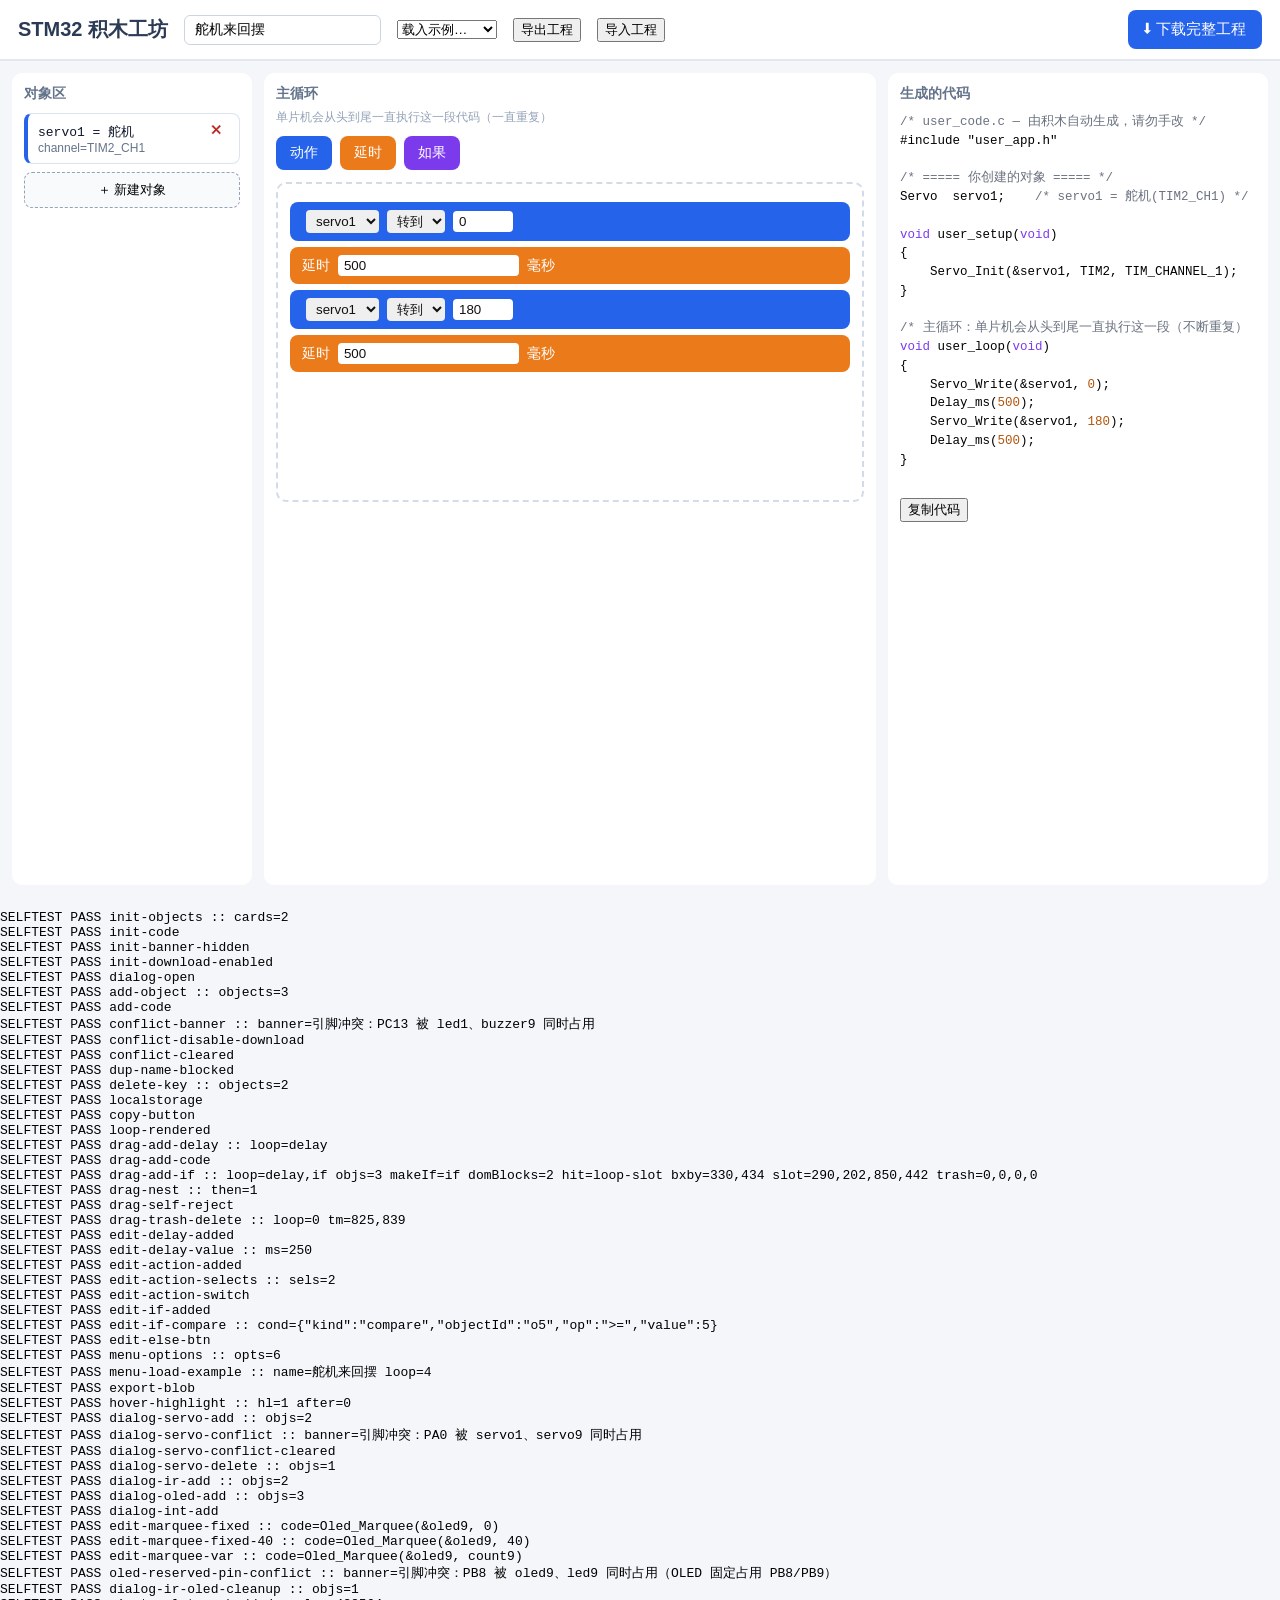
==== web/_selftest.html @ bcf25689 "feat: 跑马灯生成代码加尾注释（/* 跑马灯：显示进度 count1 */，固定数值自适应） Co-Authored-By: Claude Fable 5.0 (1M context) <nore" ====
<!DOCTYPE html>
<html lang="zh-CN">
<head>
<meta charset="utf-8">
<title>STM32 积木工坊 - UI 自检</title>
<link rel="stylesheet" href="css/style.css">
</head>
<body>
<header>
  <h1>STM32 积木工坊</h1>
  <input id="project-name" type="text" value="我的工程" title="工程名（下载的文件夹名）">
  <select id="example-select"><option value="">载入示例…</option></select>
  <button id="btn-export">导出工程</button>
  <button id="btn-import">导入工程</button>
  <input id="import-file" type="file" accept=".json" class="hidden">
  <div id="error-banner" class="hidden"></div>
  <span id="bridge-status" class="hidden"></span>
  <button id="btn-build" class="hidden" disabled title="调用本机 CubeCLT 编译当前积木程序">🔨 编译</button>
  <button id="btn-flash" class="hidden" disabled title="编译并烧录到板子（需要插好 ST-Link）">⚡ 编译并烧录</button>
  <button id="btn-download" disabled>⬇ 下载完整工程</button>
</header>
<main>
  <section id="panel-objects">
    <h2>对象区</h2>
    <div id="object-list"></div>
    <button id="btn-add-object">＋ 新建对象</button>
  </section>
  <section id="panel-canvas">
    <h2>主循环</h2>
    <p id="loop-hint">单片机会从头到尾一直执行这一段代码（一直重复）</p>
    <div id="palette">
      <div class="pal-block pal-action" data-palette="action">动作</div>
      <div class="pal-block pal-delay"  data-palette="delay">延时</div>
      <div class="pal-block pal-if"     data-palette="if">如果</div>
    </div>
    <div id="canvas">
      <div id="loop-slot" data-drop-list="loop"></div>
      <div id="trash" class="hidden">🗑</div>
    </div>
  </section>
  <section id="panel-code">
    <h2>生成的代码</h2>
    <pre id="code-view"></pre>
    <button id="btn-copy">复制代码</button>
  </section>
</main>

<dialog id="object-dialog">
  <form method="dialog">
    <h3 id="dlg-title">新建对象</h3>
    <label>名字 <input id="dlg-name" type="text"></label>
    <div id="dlg-types"></div>
    <div id="dlg-params"></div>
    <p id="dlg-hint" class="hidden"></p>
    <menu><button value="cancel">取消</button><button id="dlg-ok" value="ok">确定</button></menu>
  </form>
</dialog>

<dialog id="log-dialog">
  <h3 id="log-title">编译中…</h3>
  <pre id="log-view"></pre>
  <menu><button id="log-close" type="button">关闭</button></menu>
</dialog>

<script src="vendor/jszip.min.js"></script>
<script src="js/catalog.js"></script>
<script src="js/model.js"></script>
<script src="js/validate.js"></script>
<script src="js/codegen.js"></script>
<script src="js/examples.js"></script>
<script src="js/packer.js"></script>
<script src="js/template-data.js"></script>
<script src="js/render.js"></script>
<script src="js/dragdrop.js"></script>
<script src="js/objects.js"></script>
<script src="js/app.js"></script>
<script>
/* UI 自检：模拟用户操作序列，结果以 SELFTEST 行输出到 #selftest-results。
   用 Edge/Chrome 无头跑：msedge --headless=new --dump-dom --virtual-time-budget=8000 web/_selftest.html */
window.confirm = function () { return true; };   /* 删除确认自动“确定” */
window.alert = function (msg) { (window._alerts = window._alerts || []).push(msg); };
window._errors = [];
window.onerror = function (msg, src, line, col) {
  window._errors.push(msg + " @" + (src || "").split("/").pop() + ":" + line + ":" + col);
  return false;
};
window.addEventListener("DOMContentLoaded", function () {
  setTimeout(function () {
    var out = [];
    function rec(name, ok, extra) {
      out.push("SELFTEST " + (ok ? "PASS" : "FAIL") + " " + name + (extra !== undefined ? " :: " + extra : ""));
    }
    try {
      var project = window.App.getProject();
      // 1) 初始渲染（blink 示例：key1/led1 两张卡 + 代码含 Key_IsPressed）
      rec("init-objects", document.querySelectorAll("#object-list .obj-card").length === 2,
          "cards=" + document.querySelectorAll("#object-list .obj-card").length);
      rec("init-code", document.getElementById("code-view").textContent.indexOf("Key_IsPressed") >= 0);
      rec("init-banner-hidden", document.getElementById("error-banner").classList.contains("hidden"));
      rec("init-download-enabled", document.getElementById("btn-download").disabled === false);

      // 2) 新建对象：蜂鸣器 buzzer9
      document.getElementById("btn-add-object").click();
      var dlg = document.getElementById("object-dialog");
      rec("dialog-open", dlg.open === true);
      var typeBtns = document.querySelectorAll("#dlg-types button");
      var buzBtn = Array.prototype.filter.call(typeBtns, function (b) { return b.textContent === "蜂鸣器"; })[0];
      buzBtn.click();
      document.getElementById("dlg-name").value = "buzzer9";
      document.getElementById("dlg-ok").click();
      rec("add-object", project.objects.length === 3 && document.querySelectorAll("#object-list .obj-card").length === 3,
          "objects=" + project.objects.length);
      rec("add-code", document.getElementById("code-view").textContent.indexOf("Buzzer buzzer9") >= 0);

      // 3) 引脚冲突：编辑 buzzer9 引脚为 PC13（与 led1 冲突）
      document.querySelectorAll("#object-list .obj-card")[2].click();
      document.querySelector('#dlg-params select[data-param="pin"]').value = "PC13";
      document.getElementById("dlg-ok").click();
      rec("conflict-banner", !document.getElementById("error-banner").classList.contains("hidden"),
          "banner=" + document.getElementById("error-banner").textContent);
      rec("conflict-disable-download", document.getElementById("btn-download").disabled === true);

      // 恢复引脚 → 横幅消失
      document.querySelectorAll("#object-list .obj-card")[2].click();
      document.querySelector('#dlg-params select[data-param="pin"]').value = "PB1";
      document.getElementById("dlg-ok").click();
      rec("conflict-cleared", document.getElementById("error-banner").classList.contains("hidden")
          && document.getElementById("btn-download").disabled === false);

      // 4) 重名拦截：新建 led 重名 led1 → 应被 hint 拦下且对象数不变
      document.getElementById("btn-add-object").click();
      var ledBtn = Array.prototype.filter.call(document.querySelectorAll("#dlg-types button"),
          function (b) { return b.textContent === "LED"; })[0];
      ledBtn.click();
      document.getElementById("dlg-name").value = "led1";
      document.getElementById("dlg-ok").click();
      rec("dup-name-blocked", project.objects.length === 3 && document.getElementById("object-dialog").open === true);
      document.querySelector("#object-dialog button[value='cancel']").click();

      // 5) 删除 key1（confirm 已自动 true）；blink 的 if 引用 key1 应被连带清理
      document.querySelectorAll("#object-list .obj-card")[0].querySelector(".obj-del").click();
      rec("delete-key", project.objects.length === 2
          && document.getElementById("code-view").textContent.indexOf("Key_IsPressed") < 0,
          "objects=" + project.objects.length);

      // 6) localStorage 自动保存
      var saved = localStorage.getItem("stm32-blocks:project");
      rec("localstorage", !!saved && saved.indexOf("buzzer9") >= 0);

      // 7) 代码面板复制按钮存在且菜单渲染（静态检查）
      rec("copy-button", !!document.getElementById("btn-copy"));
      rec("loop-rendered", document.getElementById("loop-slot").children.length >= 0);

      // 8) 拖拽内核（合成指针事件：palette→画布 / 嵌套 / 自嵌套拒绝 / 垃圾桶删除）
      function pex(type, tgt, ex, ey) {
        tgt.dispatchEvent(new PointerEvent(type, {
          bubbles: true, cancelable: true, clientX: ex, clientY: ey, pointerId: 1, isPrimary: true
        }));
      }
      function mid(elm) { var r = elm.getBoundingClientRect(); return [r.left + r.width / 2, r.top + r.height / 2]; }
      function cdrag(src, tx, ty, via) {
        var sr = src.getBoundingClientRect();
        pex("pointerdown", src, sr.left + 6, sr.top + 6);
        (via || []).forEach(function (pt) {
          var hit = document.elementFromPoint(pt[0], pt[1]);
          pex("pointermove", hit || document.body, pt[0], pt[1]);
        });
        var drop = document.elementFromPoint(tx, ty);
        pex("pointerup", drop || document.body, tx, ty);
      }

      var slot = document.getElementById("loop-slot");
      var m = mid(slot);
      var delayPal = document.querySelector('[data-palette="delay"]');
      cdrag(delayPal, m[0], m[1], [[m[0] - 30, m[1] - 30], [m[0], m[1]]]);
      rec("drag-add-delay", project.loop.length === 1 && project.loop[0].kind === "delay",
          "loop=" + project.loop.map(function (n) { return n.kind; }).join(","));
      rec("drag-add-code", document.getElementById("code-view").textContent.indexOf("Delay_ms(100)") >= 0);

      // "如果"积木需要按键/整数对象才能生成；前面测试删掉了 key1，这里补一个按键对象
      Model.addObject(project, "key", { pin: "PA2", pull: "up" });
      window.App.refresh();

      var ifPal = document.querySelector('[data-palette="if"]');
      var srect = slot.getBoundingClientRect();
      var bx = srect.left + 40, by = srect.bottom - 8;
      cdrag(ifPal, bx, by, [[bx, by - 50], [bx, by]]);
      /* 手动复现渲染路径取真实异常（file:// 下 onerror 拿不到细节） */
      try {
        var probeIf = window.App.makePaletteNode("if", project);
        project.loop.push(probeIf);
        window.App.refresh();
        project.loop.pop();
        window.App.refresh();
      } catch (e) {
        out.push("SELFTEST RENDERERR " + e.message
          + " || probeIf=" + JSON.stringify(probeIf)
          + " || objs=" + JSON.stringify(project.objects.map(function (o) { return o.id + ":" + o.type + ":" + o.name; }))
          + " || stack=" + (e.stack || "").split("\n").slice(0, 3).join(" | "));
      }
      var dbgMake = window.App.makePaletteNode("if", project);
      var hitEl = document.elementFromPoint(bx, by);
      var tRect = document.getElementById("trash").getBoundingClientRect();
      rec("drag-add-if", project.loop.length === 2 && project.loop[1].kind === "if",
          "loop=" + project.loop.map(function (n) { return n.kind; }).join(",")
          + " objs=" + project.objects.length
          + " makeIf=" + (dbgMake ? dbgMake.kind : "null")
          + " domBlocks=" + document.querySelectorAll("#loop-slot .blk").length
          + " hit=" + (hitEl ? (hitEl.id || hitEl.className || hitEl.tagName) : "null")
          + " bxby=" + Math.round(bx) + "," + Math.round(by)
          + " slot=" + Math.round(srect.left) + "," + Math.round(srect.top) + "," + Math.round(srect.right) + "," + Math.round(srect.bottom)
          + " trash=" + Math.round(tRect.left) + "," + Math.round(tRect.top) + "," + Math.round(tRect.right) + "," + Math.round(tRect.bottom));

      var delayEl = document.querySelector('[data-node-id="' + project.loop[0].__uid + '"]');
      var body = document.querySelector("#loop-slot .blk-if .if-body");
      var bm = mid(body);
      var dm = mid(delayEl);
      cdrag(delayEl, bm[0], bm[1], [[dm[0], dm[1]], [bm[0], bm[1]]]);
      rec("drag-nest", project.loop.length === 1 && project.loop[0].kind === "if" && project.loop[0].then.length === 1,
          "then=" + (project.loop[0].then || []).length);

      var ifEl = document.querySelector('[data-node-id="' + project.loop[0].__uid + '"]');
      var im = mid(ifEl);
      cdrag(ifEl, bm[0], bm[1], [[im[0], im[1]], [bm[0], bm[1]]]);
      rec("drag-self-reject", project.loop.length === 1 && project.loop[0].then.length === 1);

      var trash = document.getElementById("trash");
      ifEl = document.querySelector('[data-node-id="' + project.loop[0].__uid + '"]');   // 重渲染后需重新查询
      im = mid(ifEl);
      pex("pointerdown", ifEl, im[0] - 3, im[1] - 3);
      pex("pointermove", document.body, im[0], im[1]);        // 让垃圾桶显示出来
      var tm = mid(trash);                                      // 此时 rect 有效
      var hitT = document.elementFromPoint(tm[0], tm[1]);
      pex("pointermove", hitT || document.body, tm[0], tm[1]);  // 移到垃圾桶上 → overTrash
      pex("pointerup", hitT || document.body, tm[0], tm[1]);
      rec("drag-trash-delete", project.loop.length === 0, "loop=" + project.loop.length
          + " tm=" + Math.round(tm[0]) + "," + Math.round(tm[1]));

      // 9) 积木内就地编辑（下拉/数字框）
      Model.addObject(project, "int", { init: 0 });          // count1
      window.App.refresh();
      var slotR = document.getElementById("loop-slot").getBoundingClientRect();
      var px = slotR.left + 60;
      cdrag(delayPal, px, slotR.top + 30, [[px - 20, slotR.top + 10], [px, slotR.top + 30]]);
      rec("edit-delay-added", project.loop.length === 1 && project.loop[0].kind === "delay");
      var delayNum = document.querySelector("#loop-slot .blk-delay input");
      delayNum.value = "250";
      delayNum.dispatchEvent(new Event("input", { bubbles: true }));
      rec("edit-delay-value", project.loop[0].ms === 250
          && document.getElementById("code-view").textContent.indexOf("Delay_ms(250)") >= 0,
          "ms=" + project.loop[0].ms);

      // 动作块：拖入 + 切换对象下拉
      var actPal = document.querySelector('[data-palette="action"]');
      var srA = document.getElementById("loop-slot").getBoundingClientRect();
      cdrag(actPal, px, srA.bottom - 10, [[px, srA.bottom - 40], [px, srA.bottom - 10]]);
      rec("edit-action-added", project.loop.length === 2 && project.loop[1].kind === "action");
      var actSels = document.querySelectorAll("#loop-slot .blk-action select");
      rec("edit-action-selects", actSels.length === 2, "sels=" + actSels.length);
      var buzObj = project.objects.filter(function (o) { return o.type === "buzzer"; })[0];
      actSels[0].value = buzObj.id;
      actSels[0].dispatchEvent(new Event("change", { bubbles: true }));
      rec("edit-action-switch", document.getElementById("code-view").textContent.indexOf("Buzzer_") >= 0);

      // 如果块：条件切到整数比较 + 数值框
      var srB = document.getElementById("loop-slot").getBoundingClientRect();
      cdrag(ifPal, px, srB.bottom - 10, [[px, srB.bottom - 40], [px, srB.bottom - 10]]);
      rec("edit-if-added", project.loop.length === 3 && project.loop[2].kind === "if");
      var intObj = project.objects.filter(function (o) { return o.type === "int"; })[0];
      var condSel = document.querySelector("#loop-slot .blk-if select");
      condSel.value = intObj.id;
      condSel.dispatchEvent(new Event("change", { bubbles: true }));
      var condNum = document.querySelector('#loop-slot .blk-if input[type="number"]');
      condNum.value = "5";
      condNum.dispatchEvent(new Event("input", { bubbles: true }));
      rec("edit-if-compare", project.loop[2].cond.kind === "compare" && project.loop[2].cond.value === 5
          && document.getElementById("code-view").textContent.indexOf("if (count1 >= 5)") >= 0,
          "cond=" + JSON.stringify(project.loop[2].cond));

      // ＋否则 按钮
      var addElseBtn = document.querySelector("#loop-slot .add-else-btn");
      addElseBtn.click();
      rec("edit-else-btn", !!document.querySelector("#loop-slot .if-else-head"));

      // 10) 示例菜单 / 导出 / 悬停联动
      rec("menu-options", document.querySelectorAll("#example-select option").length === 6,
          "opts=" + document.querySelectorAll("#example-select option").length);
      var exSel = document.getElementById("example-select");
      exSel.value = "sweep";
      exSel.dispatchEvent(new Event("change", { bubbles: true }));
      project = window.App.getProject();   // 载入示例后 app 内部换了工程对象，重新获取
      rec("menu-load-example", project.projectName === "舵机来回摆" && project.loop.length === 4,
          "name=" + project.projectName + " loop=" + project.loop.length);
      var capURL = null;
      var origCOU = URL.createObjectURL;
      URL.createObjectURL = function (b) { capURL = b; return "blob:test"; };
      document.getElementById("btn-export").click();
      URL.createObjectURL = origCOU;
      rec("export-blob", !!capURL);
      var blk0 = document.querySelector("#loop-slot .blk");
      blk0.dispatchEvent(new MouseEvent("mouseenter"));
      var hlCount = document.querySelectorAll("#code-view .code-hl").length;
      blk0.dispatchEvent(new MouseEvent("mouseleave"));
      var hlAfter = document.querySelectorAll("#code-view .code-hl").length;
      rec("hover-highlight", hlCount > 0 && hlAfter === 0, "hl=" + hlCount + " after=" + hlAfter);

      // 10.6) 舵机对话框创建（覆盖 5 种类型的最后一种）+ 跨类型引脚冲突（两个舵机同占 PA0）
      var beforeCnt = project.objects.length;
      document.getElementById("btn-add-object").click();
      var srvBtn = Array.prototype.filter.call(document.querySelectorAll("#dlg-types button"),
          function (b) { return b.textContent === "舵机"; })[0];
      srvBtn.click();
      document.getElementById("dlg-name").value = "servo9";
      document.querySelector('#dlg-params select[data-param="channel"]').value = "TIM1_CH1";
      document.getElementById("dlg-ok").click();
      rec("dialog-servo-add", project.objects.length === beforeCnt + 1
          && document.getElementById("code-view").textContent.indexOf("Servo_Init(&servo9") >= 0,
          "objs=" + project.objects.length);
      document.querySelectorAll("#object-list .obj-card")[project.objects.length - 1].click();
      document.querySelector('#dlg-params select[data-param="channel"]').value = "TIM2_CH1";  // 与 servo1 同占 PA0
      document.getElementById("dlg-ok").click();
      rec("dialog-servo-conflict", !document.getElementById("error-banner").classList.contains("hidden")
          && document.getElementById("btn-download").disabled === true,
          "banner=" + document.getElementById("error-banner").textContent);
      document.querySelectorAll("#object-list .obj-card")[project.objects.length - 1].click();
      document.querySelector('#dlg-params select[data-param="channel"]').value = "TIM1_CH1";
      document.getElementById("dlg-ok").click();
      rec("dialog-servo-conflict-cleared", document.getElementById("error-banner").classList.contains("hidden")
          && document.getElementById("btn-download").disabled === false);
      document.querySelectorAll("#object-list .obj-card")[project.objects.length - 1].querySelector(".obj-del").click();
      rec("dialog-servo-delete", project.objects.length === beforeCnt, "objs=" + project.objects.length);

      // 10.7) 红外 + OLED 对话框创建；OLED 固定占用 PB8/PB9 的冲突拦截
      var beforeCnt2 = project.objects.length;
      document.getElementById("btn-add-object").click();
      var irBtn = Array.prototype.filter.call(document.querySelectorAll("#dlg-types button"),
          function (b) { return b.textContent === "红外传感器"; })[0];
      irBtn.click();
      document.getElementById("dlg-name").value = "ir9";
      document.querySelector('#dlg-params select[data-param="pin"]').value = "PA2";
      document.getElementById("dlg-ok").click();
      rec("dialog-ir-add", project.objects.length === beforeCnt2 + 1
          && document.getElementById("code-view").textContent.indexOf("Ir_Init(&ir9") >= 0,
          "objs=" + project.objects.length);
      document.getElementById("btn-add-object").click();
      var oledBtn = Array.prototype.filter.call(document.querySelectorAll("#dlg-types button"),
          function (b) { return b.textContent === "OLED屏"; })[0];
      oledBtn.click();
      document.getElementById("dlg-name").value = "oled9";
      document.getElementById("dlg-ok").click();
      rec("dialog-oled-add", document.getElementById("code-view").textContent.indexOf("Oled_Init(&oled9") >= 0,
          "objs=" + project.objects.length);

      // 跑马灯进度：整数对象 + 拖动作块切到「跑马灯」，验证 固定数值/变量 两种模式
      document.getElementById("btn-add-object").click();
      var intBtn2 = Array.prototype.filter.call(document.querySelectorAll("#dlg-types button"),
          function (b) { return b.textContent === "整数"; })[0];
      intBtn2.click();
      document.getElementById("dlg-name").value = "count9";
      document.getElementById("dlg-ok").click();
      rec("dialog-int-add", document.querySelectorAll("#object-list .obj-card").length === project.objects.length
          && project.objects.filter(function (o) { return o.name === "count9"; }).length === 1);
      var actPal2 = document.querySelector('[data-palette="action"]');
      var srQ = document.getElementById("loop-slot").getBoundingClientRect();
      var qx = srQ.left + 60;
      cdrag(actPal2, qx, srQ.bottom - 10, [[qx, srQ.bottom - 40], [qx, srQ.bottom - 10]]);
      var oledObj9 = project.objects.filter(function (o) { return o.name === "oled9"; })[0];
      var selsA = document.querySelectorAll("#loop-slot > .blk:last-child select");
      selsA[0].value = oledObj9.id;
      selsA[0].dispatchEvent(new Event("change", { bubbles: true }));
      selsA = document.querySelectorAll("#loop-slot > .blk:last-child select");
      selsA[1].value = "marquee";
      selsA[1].dispatchEvent(new Event("change", { bubbles: true }));
      var marqueeInput = document.querySelector("#loop-slot > .blk:last-child input[type='number']");
      rec("edit-marquee-fixed", !!marqueeInput
          && document.getElementById("code-view").textContent.indexOf("Oled_Marquee(&oled9, 0)") >= 0,
          "code=" + (document.getElementById("code-view").textContent.match(/Oled_Marquee[^;]*/) || [""])[0]);
      marqueeInput.value = "40";
      marqueeInput.dispatchEvent(new Event("input", { bubbles: true }));
      rec("edit-marquee-fixed-40", document.getElementById("code-view").textContent.indexOf("Oled_Marquee(&oled9, 40)") >= 0,
          "code=" + (document.getElementById("code-view").textContent.match(/Oled_Marquee[^;]*/) || [""])[0]);
      var modeSel = document.querySelectorAll("#loop-slot > .blk:last-child select")[2];
      modeSel.value = project.objects.filter(function (o) { return o.name === "count9"; })[0].id;
      modeSel.dispatchEvent(new Event("change", { bubbles: true }));
      rec("edit-marquee-var", document.querySelector("#loop-slot > .blk:last-child input[type='number']") === null
          && document.getElementById("code-view").textContent.indexOf("Oled_Marquee(&oled9, count9)") >= 0
          && document.getElementById("code-view").textContent.indexOf("跑马灯：显示进度 count9") >= 0,
          "code=" + (document.getElementById("code-view").textContent.match(/Oled_Marquee[^;]*/) || [""])[0]);

      document.getElementById("btn-add-object").click();
      var ledBtn2 = Array.prototype.filter.call(document.querySelectorAll("#dlg-types button"),
          function (b) { return b.textContent === "LED"; })[0];
      ledBtn2.click();
      document.getElementById("dlg-name").value = "led9";
      document.querySelector('#dlg-params select[data-param="pin"]').value = "PB8";
      document.getElementById("dlg-ok").click();
      rec("oled-reserved-pin-conflict", !document.getElementById("error-banner").classList.contains("hidden")
          && document.getElementById("error-banner").textContent.indexOf("PB8") >= 0,
          "banner=" + document.getElementById("error-banner").textContent);
      document.querySelectorAll("#object-list .obj-card")[project.objects.length - 1].querySelector(".obj-del").click();
      document.querySelectorAll("#object-list .obj-card")[project.objects.length - 1].querySelector(".obj-del").click();
      document.querySelectorAll("#object-list .obj-card")[project.objects.length - 1].querySelector(".obj-del").click();
      document.querySelectorAll("#object-list .obj-card")[project.objects.length - 1].querySelector(".obj-del").click();
      rec("dialog-ir-oled-cleanup", project.objects.length === beforeCnt2, "objs=" + project.objects.length);
    } catch (err) {
      out.push("SELFTEST FAIL exception :: " + (err && err.message));
    }
    if (window._errors.length > 0) {
      out.push("SELFTEST PAGEERR " + window._errors.join(" | "));
    }
    var pre = document.createElement("pre");
    pre.id = "selftest-results";
    pre.textContent = out.join("\n");
    document.body.appendChild(pre);

    // 11) 打包端到端（异步）：点下载 → 截获 Blob → 校验 zip 内容
    (async function () {
      var lines = [];
      function rec2(name, ok, extra) {
        lines.push("SELFTEST " + (ok ? "PASS" : "FAIL") + " " + name + (extra !== undefined ? " :: " + extra : ""));
      }
      try {
        rec2("zip-template-embedded", !!window.TEMPLATE_ZIP,
            window.TEMPLATE_ZIP ? "len=" + window.TEMPLATE_ZIP.length : "missing");
        var capBlob = null;
        var orig = URL.createObjectURL;
        URL.createObjectURL = function (b) { capBlob = b; return "blob:test"; };
        try {
          document.getElementById("btn-download").click();
          for (var i = 0; i < 100 && !capBlob; i++) {
            await new Promise(function (r) { setTimeout(r, 30); });
          }
        } finally {
          URL.createObjectURL = orig;
        }
        rec2("zip-download-blob", !!capBlob, capBlob ? capBlob.size + " bytes" : "null");
        if (capBlob) {
          var zip = await JSZip.loadAsync(await capBlob.arrayBuffer());
          var p = window.App.getProject();
          var root = (p.projectName || "我的工程") + "/";
          var names = Object.keys(zip.files);
          rec2("zip-root-renamed", names.indexOf(root + "Core/Src/user_code.c") >= 0, "root=" + root);
          rec2("zip-has-build-scripts",
              names.indexOf(root + "build.bat") >= 0 && names.indexOf(root + "flash.bat") >= 0
              && names.indexOf(root + ".vscode/tasks.json") >= 0,
              "n=" + names.filter(function (n) { return n.indexOf(root) === 0; }).length);
          var uc = await zip.file(root + "Core/Src/user_code.c").async("string");
          rec2("zip-usercode-matches", uc === Codegen.generate(p));
        }
      } catch (e) {
        rec2("zip-exception", false, e.message);
      }
      pre.textContent += "\n" + lines.join("\n");
    })();

    // 12) 本地编译服务在线时才跑：点「编译」→ 等结果（file:// 离线模式静默跳过，不加行）
    (async function () {
      var lines = [];
      var info = null;
      for (var i = 0; i < 40 && !info; i++) {
        info = window.App.getBridge();
        if (!info) { await new Promise(function (r) { setTimeout(r, 50); }); }
      }
      if (!info) { return; }
      lines.push("SELFTEST PASS bridge-connected :: gcc=" + (info.gcc || "?"));
      document.getElementById("btn-build").click();
      var title = document.getElementById("log-title");
      for (var j = 0; j < 600 && title.textContent.indexOf("✅") < 0 && title.textContent.indexOf("❌") < 0; j++) {
        await new Promise(function (r) { setTimeout(r, 100); });
      }
      var ok = title.textContent.indexOf("✅") >= 0;
      lines.push("SELFTEST " + (ok ? "PASS" : "FAIL") + " bridge-compile-click :: " + title.textContent
        + " :: " + document.getElementById("log-view").textContent.slice(0, 80).replace(/\n/g, " "));
      pre.textContent += "\n" + lines.join("\n");
    })();
  }, 200);
});
</script>
</body>
</html>
---- web/css/style.css ----
* { box-sizing: border-box; }
body { margin: 0; font-family: "Microsoft YaHei", "PingFang SC", sans-serif; background: #f4f6fa; }
header { display: flex; align-items: center; gap: 16px; padding: 10px 18px; background: #fff; border-bottom: 2px solid #e3e8f0; }
header h1 { font-size: 20px; margin: 0; color: #2b3a55; }
#project-name { font-size: 14px; padding: 6px 10px; border: 1px solid #cbd5e1; border-radius: 6px; }
#error-banner { flex: 1; color: #b42318; background: #fef3f2; border: 1px solid #fda29b; border-radius: 6px; padding: 6px 10px; font-size: 13px; }
.hidden { display: none !important; }
#btn-download { margin-left: auto; background: #2563eb; color: #fff; border: 0; border-radius: 8px; padding: 10px 16px; font-size: 15px; cursor: pointer; }
#btn-download:disabled { background: #9db4d8; cursor: not-allowed; }

main { display: grid; grid-template-columns: 240px 1fr 380px; gap: 12px; padding: 12px; height: calc(100vh - 64px); }
section { background: #fff; border-radius: 10px; padding: 12px; overflow: auto; }
section h2 { font-size: 14px; color: #64748b; margin: 0 0 10px; }
#loop-hint { font-size: 12px; color: #94a3b8; margin: -4px 0 10px; }

#object-list .obj-card { border: 1px solid #dbe3ef; border-left: 4px solid #2563eb; border-radius: 8px; padding: 8px 10px; margin-bottom: 8px; cursor: pointer; }
#object-list .obj-card code { color: #0f172a; font-size: 13px; }
#object-list .obj-card .obj-del { float: right; color: #b42318; cursor: pointer; border: 0; background: none; }
#btn-add-object { width: 100%; padding: 8px; border: 1px dashed #94a3b8; border-radius: 8px; background: #f8fafc; cursor: pointer; }

#palette { display: flex; gap: 8px; margin-bottom: 12px; }
.pal-block { padding: 8px 14px; border-radius: 8px; color: #fff; cursor: grab; user-select: none; font-size: 14px; }
.pal-action { background: #2563eb; } .pal-delay { background: #ea7a1a; } .pal-if { background: #7c3aed; }

#canvas { position: relative; min-height: 320px; border: 2px dashed #d3dbe8; border-radius: 10px; padding: 12px; }
#trash { position: fixed; right: 420px; bottom: 30px; font-size: 34px; background: #fee4e2; border: 2px dashed #f97066; border-radius: 12px; padding: 10px 16px; }

#panel-code pre { margin: 0 0 10px; font-size: 12.5px; line-height: 1.5; overflow: auto; }
.tok-kw { color: #7c3aed; } .tok-comment { color: #6b7280; } .tok-num { color: #b45309; } .tok-str { color: #15803d; }

dialog { border: 0; border-radius: 12px; padding: 18px; min-width: 340px; }
#dlg-types { display: flex; gap: 6px; flex-wrap: wrap; margin: 10px 0; }
#dlg-types button { padding: 6px 10px; border: 1px solid #cbd5e1; border-radius: 8px; background: #fff; cursor: pointer; }
#dlg-types button.sel { background: #2563eb; color: #fff; border-color: #2563eb; }
#dlg-params label { display: block; margin: 8px 0; }
#dlg-params select, #dlg-params input { width: 100%; padding: 5px; }
#dlg-hint { color: #b42318; }

/* T7 拖拽 */
#loop-slot { min-height: 240px; }   /* 空画布时也要有落点区域（高度 0 会接不住拖拽） */
.blk { border-radius: 8px; padding: 8px 12px; margin: 6px 0; color: #fff; font-size: 14px; }
.blk-action { background: #2563eb; }
.blk-delay { background: #ea7a1a; }
.blk-if { background: #7c3aed; padding-bottom: 6px; }
.blk select, .blk input { margin: 0 4px; color: #111; border-radius: 4px; border: 0; padding: 3px 6px; }
.if-head, .if-else-head { font-weight: bold; }
/* 包裹式（C 形）：紫色主体是外壳，子积木缩进排在左侧"壁"内，右侧开放 */
.if-body {
  background: rgba(255,255,255,0.08);
  border-left: 8px solid rgba(255,255,255,0.40);
  border-radius: 10px 0 0 10px;
  margin: 6px 0 6px 6px;
  padding: 6px 0 6px 10px;
  min-height: 34px;
}
.if-body:empty { background: rgba(255,255,255,0.14); border-left-style: dashed; }
.drag-ghost { border-radius: 8px; padding: 8px 12px; color: #fff; background: #2563eb; box-shadow: 0 6px 16px rgba(0,0,0,.25); }
.drag-ghost.pal-delay { background: #ea7a1a; }
.drag-ghost.pal-if { background: #7c3aed; }
.drop-hint { outline: 3px solid #22c55e; outline-offset: 2px; }
.dragging-src { opacity: 0.4; }
.trash-hot { transform: scale(1.15); background: #fecaca !important; }

/* T8 就地编辑 */
.add-else-btn { display: block; margin: 4px 0 2px; background: rgba(255,255,255,0.25); color: #fff; border: 1px dashed rgba(255,255,255,0.6); border-radius: 6px; padding: 2px 8px; cursor: pointer; font-size: 12px; }
.cond-edit select, .cond-edit input { margin: 0 3px; }
.toast { position: fixed; left: 50%; top: 70px; transform: translateX(-50%); background: #1e293b; color: #fff; padding: 8px 16px; border-radius: 8px; font-size: 14px; z-index: 99999; box-shadow: 0 6px 16px rgba(0,0,0,.25); }

/* T9 代码行/悬停联动 */
.code-line { white-space: pre; }
.code-line.code-hl { background: #fef3c7; }

/* 本地编译服务（网页直连本机工具链） */
#bridge-status { font-size: 12px; color: #15803d; background: #f0fdf4; border: 1px solid #86efac; border-radius: 999px; padding: 4px 10px; white-space: nowrap; }
#btn-build, #btn-flash { border: 0; border-radius: 8px; padding: 10px 14px; font-size: 14px; cursor: pointer; white-space: nowrap; }
#btn-build { background: #0d9488; color: #fff; }
#btn-flash { background: #ea7a1a; color: #fff; }
#btn-build:disabled, #btn-flash:disabled { background: #cbd5e1; cursor: not-allowed; }
#log-dialog { min-width: 560px; max-width: 82vw; }
#log-view { background: #0f172a; color: #e2e8f0; padding: 10px 12px; border-radius: 8px; max-height: 55vh; min-width: 520px; overflow: auto; font-size: 12px; line-height: 1.5; white-space: pre-wrap; word-break: break-all; }
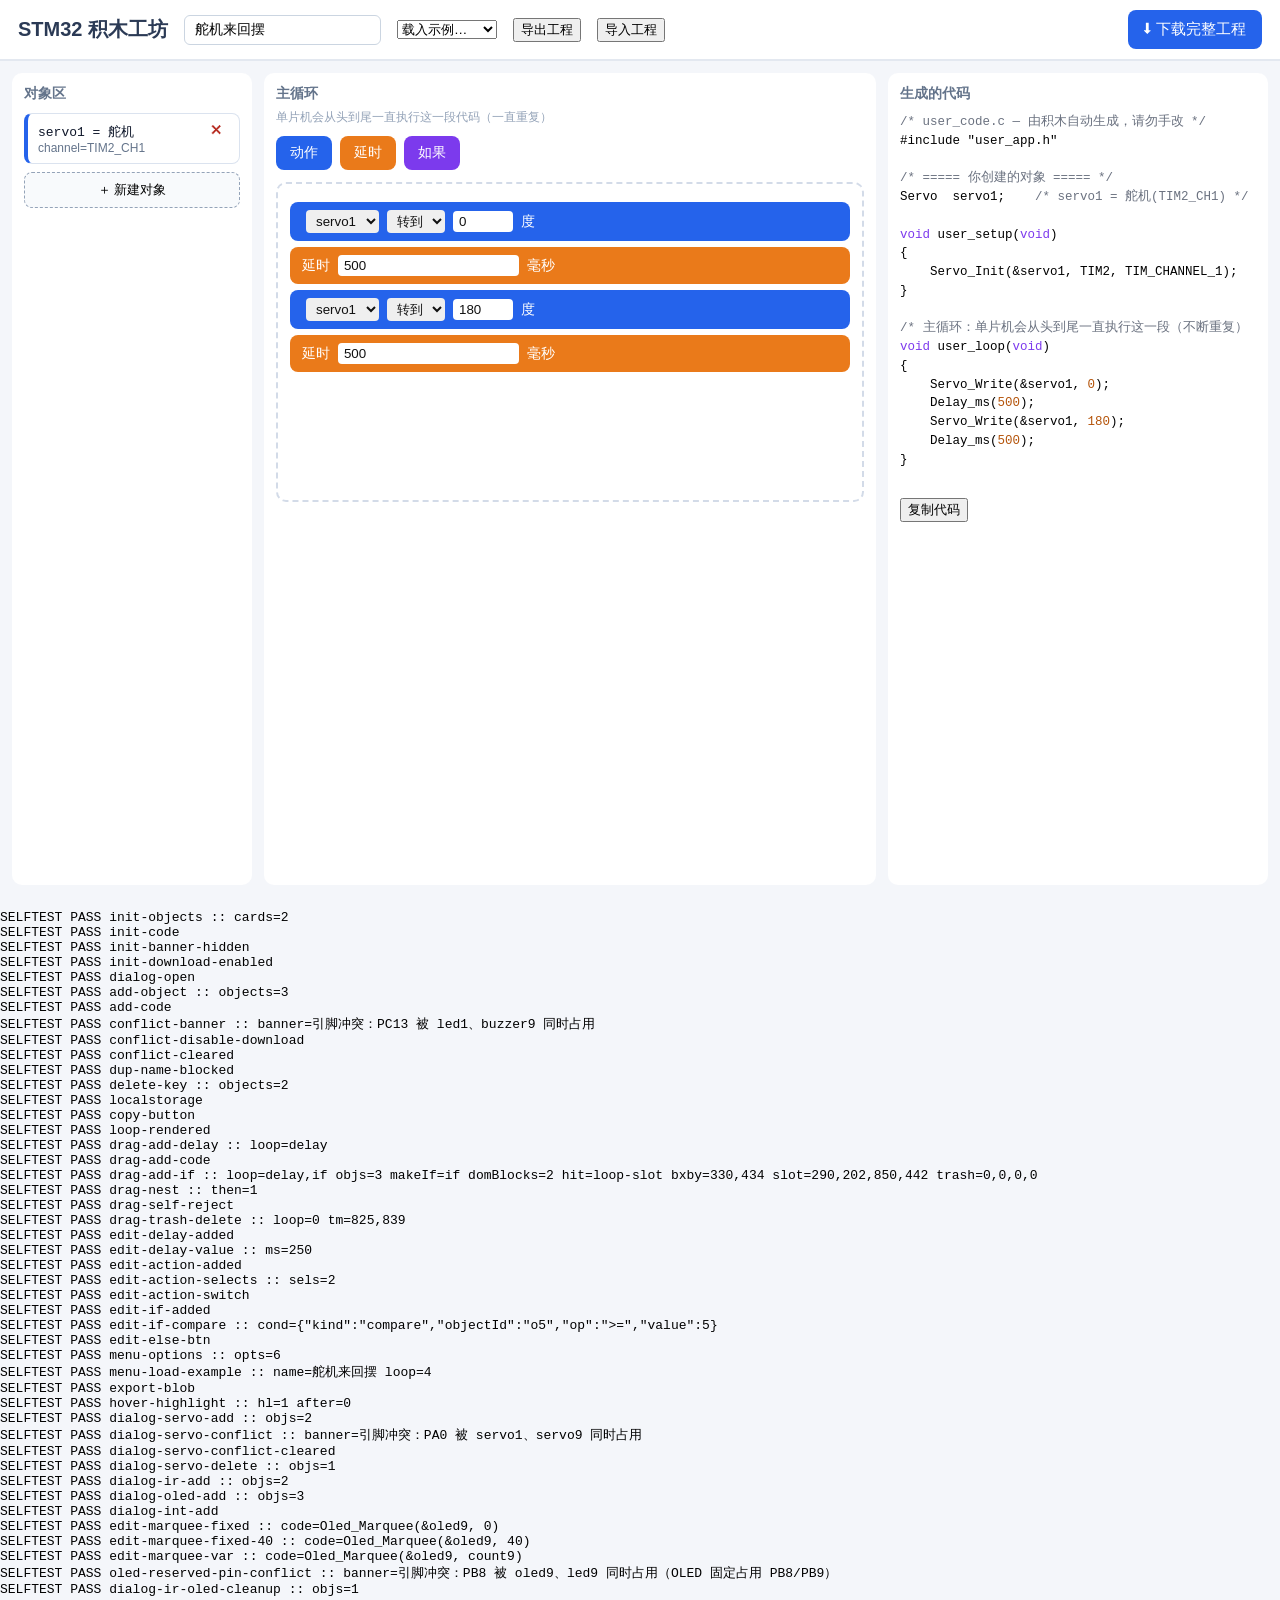
==== commit f30a517a: "feat: 积木块内显示参数标签（跑马灯→「显示进度」，舵机→「度」），块面读作完整句子 Co-Authored-By: Claude Fable 5.0 (1M context) <noreply@" ====
--- a/web/_selftest.html
+++ b/web/_selftest.html
@@ -373,6 +373,7 @@
       selsA[1].dispatchEvent(new Event("change", { bubbles: true }));
       var marqueeInput = document.querySelector("#loop-slot > .blk:last-child input[type='number']");
       rec("edit-marquee-fixed", !!marqueeInput
+          && document.querySelector("#loop-slot > .blk:last-child").textContent.indexOf("显示进度") >= 0
           && document.getElementById("code-view").textContent.indexOf("Oled_Marquee(&oled9, 0)") >= 0,
           "code=" + (document.getElementById("code-view").textContent.match(/Oled_Marquee[^;]*/) || [""])[0]);
       marqueeInput.value = "40";
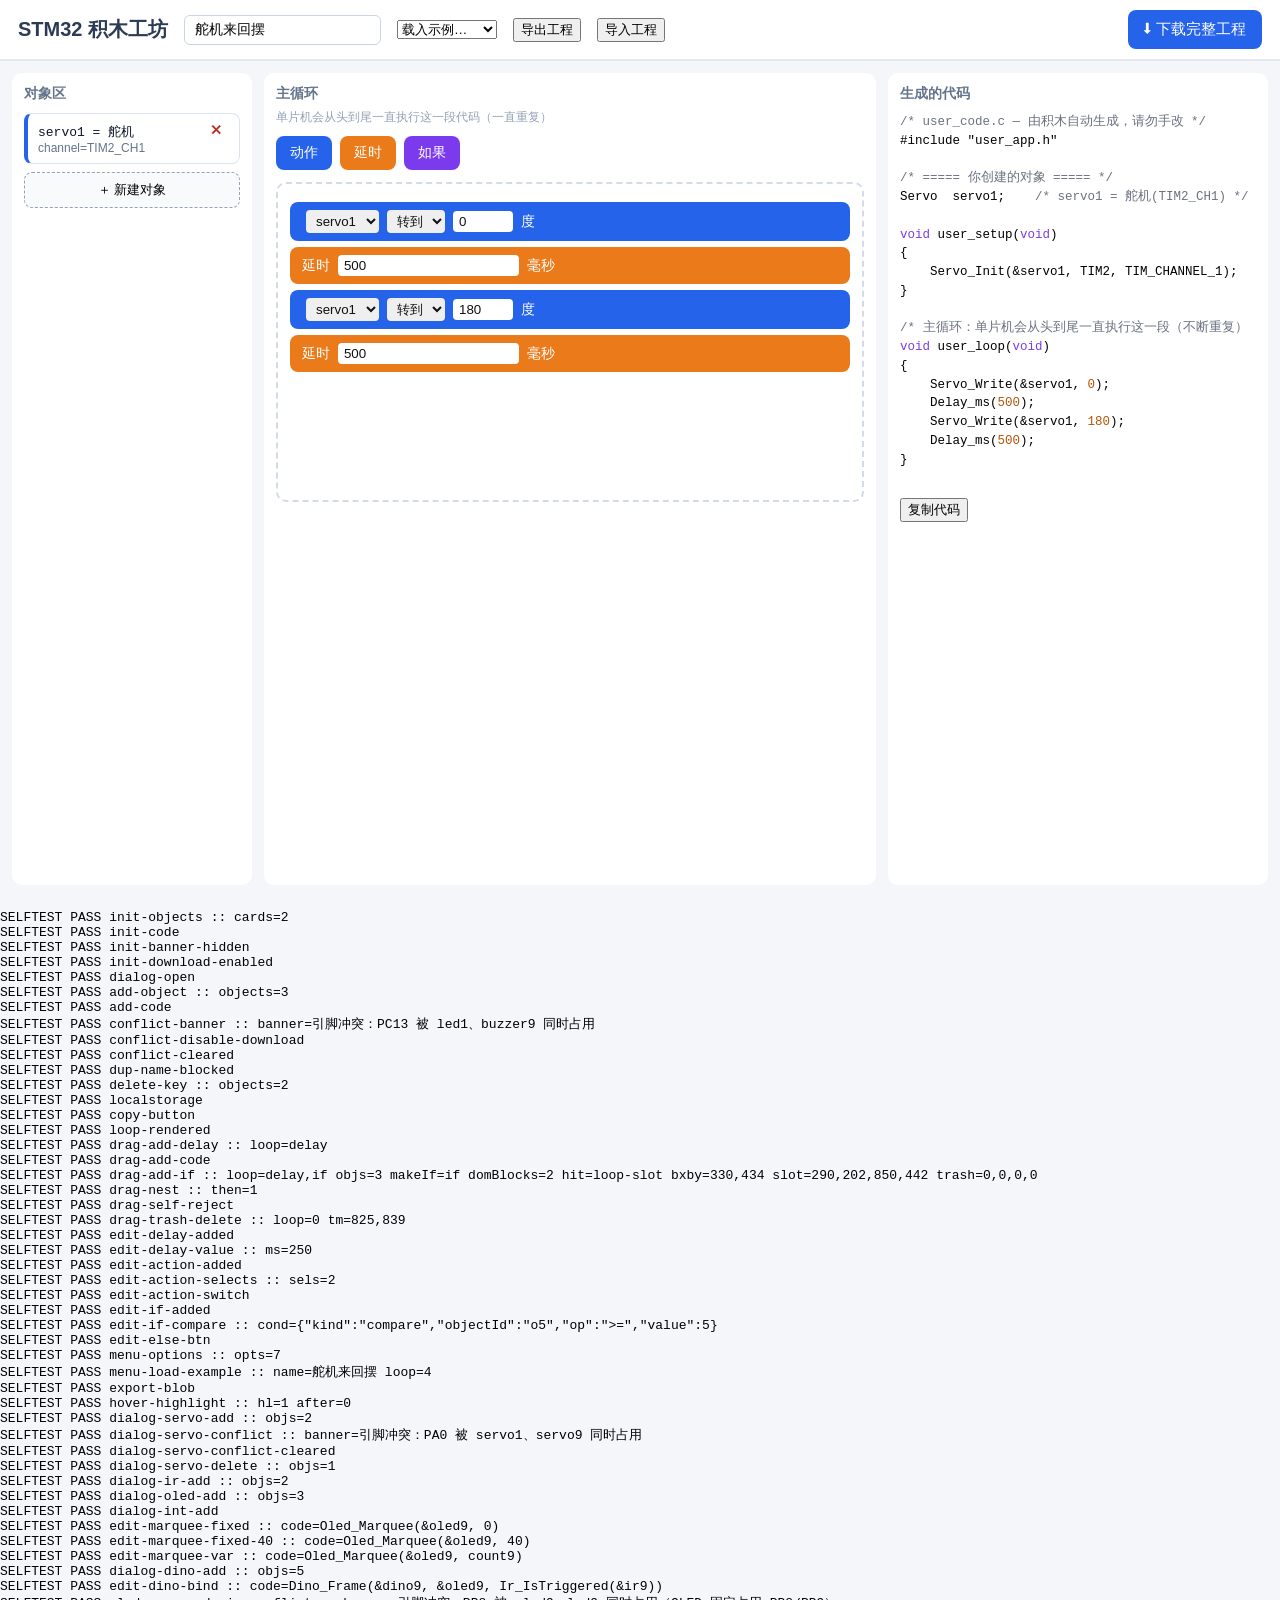
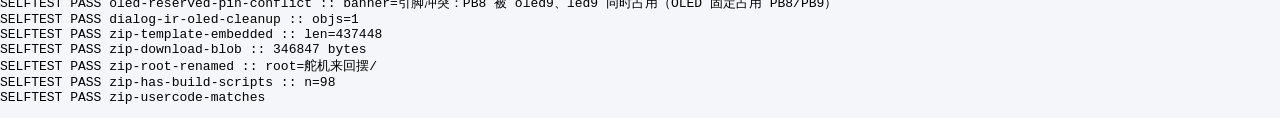
==== commit 4bdcff82: "feat: 小恐龙游戏组件（块内绑定 OLED + 跳跃输入，300ms 冷却）；多参数 objref 机制 + assignRefs 时序修复 Co-Authored-By: Claude Fabl" ====
--- a/web/_selftest.html
+++ b/web/_selftest.html
@@ -283,7 +283,7 @@
       rec("edit-else-btn", !!document.querySelector("#loop-slot .if-else-head"));
 
       // 10) 示例菜单 / 导出 / 悬停联动
-      rec("menu-options", document.querySelectorAll("#example-select option").length === 6,
+      rec("menu-options", document.querySelectorAll("#example-select option").length === 7,
           "opts=" + document.querySelectorAll("#example-select option").length);
       var exSel = document.getElementById("example-select");
       exSel.value = "sweep";
@@ -388,6 +388,29 @@
           && document.getElementById("code-view").textContent.indexOf("跑马灯：显示进度 count9") >= 0,
           "code=" + (document.getElementById("code-view").textContent.match(/Oled_Marquee[^;]*/) || [""])[0]);
 
+      // 小恐龙组件：建 dino → 拖块切成 dino → OLED/跳跃输入自动绑定
+      document.getElementById("btn-add-object").click();
+      var dinoBtn = Array.prototype.filter.call(document.querySelectorAll("#dlg-types button"),
+          function (b) { return b.textContent === "小恐龙游戏"; })[0];
+      dinoBtn.click();
+      document.getElementById("dlg-name").value = "dino9";
+      document.getElementById("dlg-ok").click();
+      rec("dialog-dino-add", document.getElementById("code-view").textContent.indexOf("Dino_Init(&dino9") >= 0,
+          "objs=" + project.objects.length);
+      var actPal3 = document.querySelector('[data-palette="action"]');
+      var srD = document.getElementById("loop-slot").getBoundingClientRect();
+      var dx = srD.left + 60;
+      cdrag(actPal3, dx, srD.bottom - 10, [[dx, srD.bottom - 40], [dx, srD.bottom - 10]]);
+      var dinoObj = project.objects.filter(function (o) { return o.name === "dino9"; })[0];
+      var dSel = document.querySelectorAll("#loop-slot > .blk:last-child select");
+      dSel[0].value = dinoObj.id;
+      dSel[0].dispatchEvent(new Event("change", { bubbles: true }));
+      var dinoBlock = document.querySelector("#loop-slot > .blk:last-child");
+      rec("edit-dino-bind", dinoBlock.textContent.indexOf("显示到") >= 0
+          && dinoBlock.textContent.indexOf("跳跃输入") >= 0
+          && document.getElementById("code-view").textContent.indexOf("Dino_Frame(&dino9, &oled9, Ir_IsTriggered(&ir9));") >= 0,
+          "code=" + (document.getElementById("code-view").textContent.match(/Dino_Frame[^;]*/) || [""])[0]);
+
       document.getElementById("btn-add-object").click();
       var ledBtn2 = Array.prototype.filter.call(document.querySelectorAll("#dlg-types button"),
           function (b) { return b.textContent === "LED"; })[0];
@@ -398,6 +421,7 @@
       rec("oled-reserved-pin-conflict", !document.getElementById("error-banner").classList.contains("hidden")
           && document.getElementById("error-banner").textContent.indexOf("PB8") >= 0,
           "banner=" + document.getElementById("error-banner").textContent);
+      document.querySelectorAll("#object-list .obj-card")[project.objects.length - 1].querySelector(".obj-del").click();
       document.querySelectorAll("#object-list .obj-card")[project.objects.length - 1].querySelector(".obj-del").click();
       document.querySelectorAll("#object-list .obj-card")[project.objects.length - 1].querySelector(".obj-del").click();
       document.querySelectorAll("#object-list .obj-card")[project.objects.length - 1].querySelector(".obj-del").click();
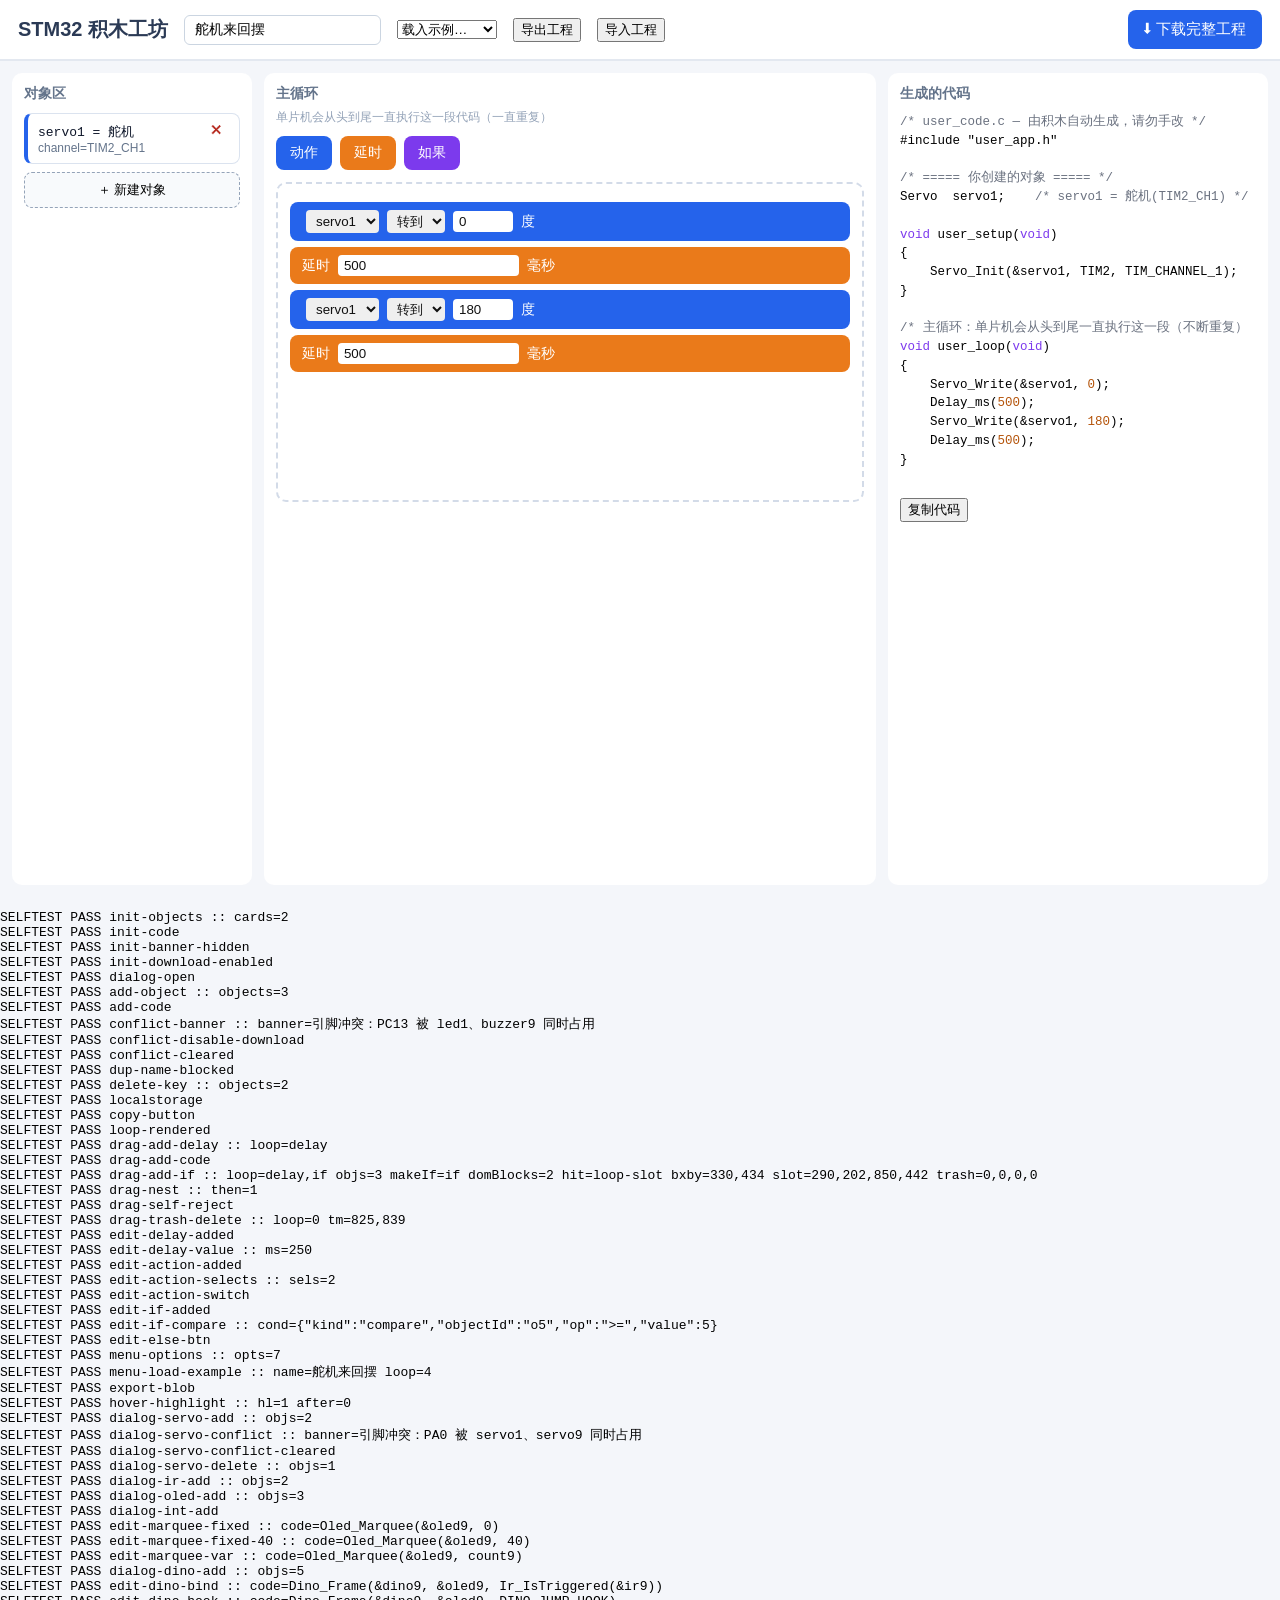
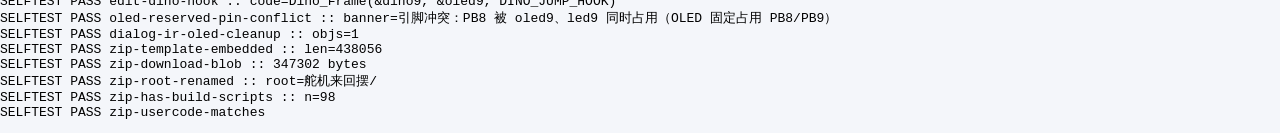
==== commit acc68b62: "feat: 恐龙生存性调整——仙人掌改小(11px)、跳跃输入加「外部钩子」+「请求跳跃」动作（可由外层 if 驱动） Co-Authored-By: Claude Fable 5.0 (1M con" ====
--- a/web/_selftest.html
+++ b/web/_selftest.html
@@ -410,6 +410,11 @@
           && dinoBlock.textContent.indexOf("跳跃输入") >= 0
           && document.getElementById("code-view").textContent.indexOf("Dino_Frame(&dino9, &oled9, Ir_IsTriggered(&ir9));") >= 0,
           "code=" + (document.getElementById("code-view").textContent.match(/Dino_Frame[^;]*/) || [""])[0]);
+      var dJumpSel = document.querySelectorAll("#loop-slot > .blk:last-child select")[3];
+      dJumpSel.value = "__hook__";
+      dJumpSel.dispatchEvent(new Event("change", { bubbles: true }));
+      rec("edit-dino-hook", document.getElementById("code-view").textContent.indexOf("Dino_Frame(&dino9, &oled9, DINO_JUMP_HOOK);") >= 0,
+          "code=" + (document.getElementById("code-view").textContent.match(/Dino_Frame[^;]*/) || [""])[0]);
 
       document.getElementById("btn-add-object").click();
       var ledBtn2 = Array.prototype.filter.call(document.querySelectorAll("#dlg-types button"),
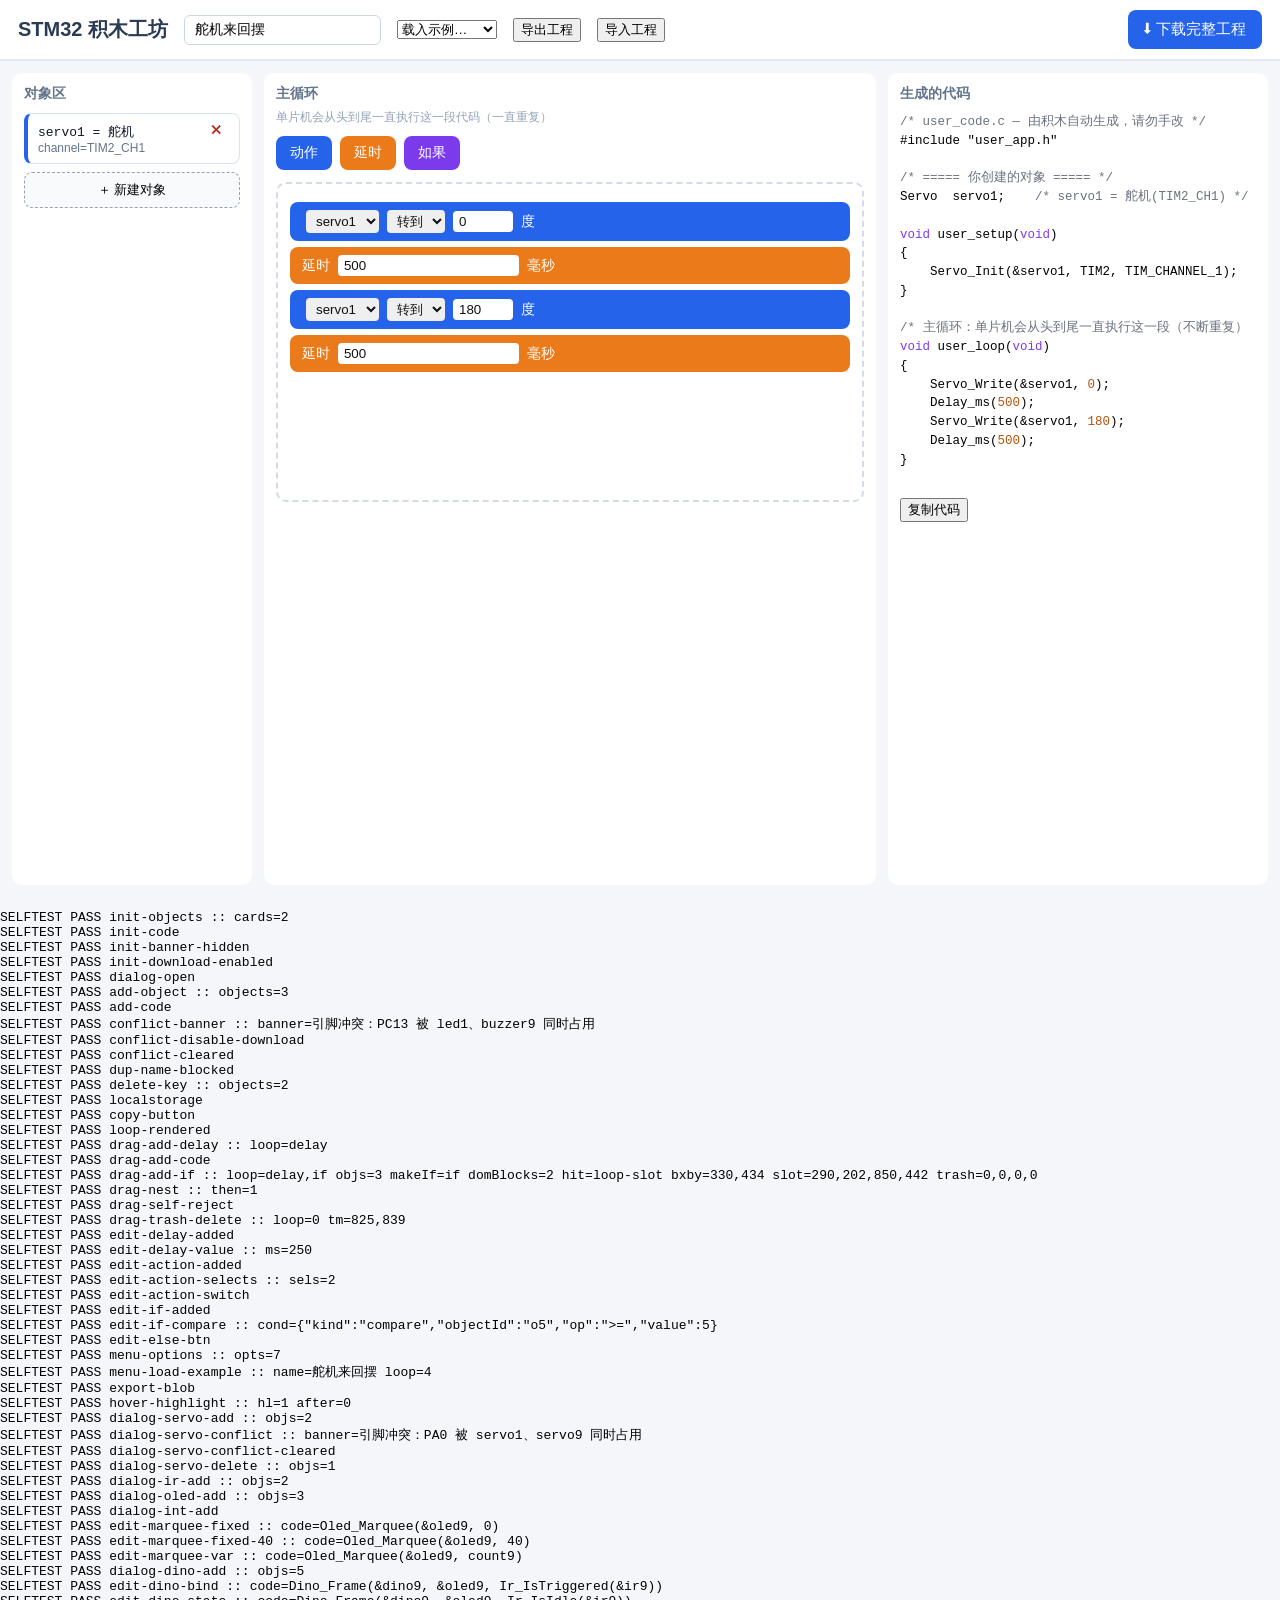
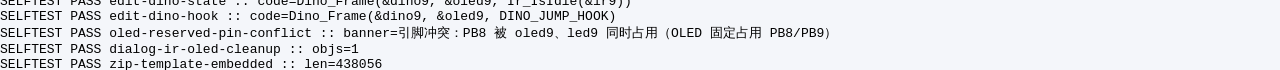
==== commit c0b747df: "feat: 恐龙跳跃输入绑定对象后跟条件下拉（ir 检测到/未检测到、key 按下/松开），codegen 改复用 catalog state 模板 Co-Authored-By: Claude Fa" ====
--- a/web/_selftest.html
+++ b/web/_selftest.html
@@ -408,7 +408,13 @@
       var dinoBlock = document.querySelector("#loop-slot > .blk:last-child");
       rec("edit-dino-bind", dinoBlock.textContent.indexOf("显示到") >= 0
           && dinoBlock.textContent.indexOf("跳跃输入") >= 0
+          && document.querySelectorAll("#loop-slot > .blk:last-child select").length === 5
           && document.getElementById("code-view").textContent.indexOf("Dino_Frame(&dino9, &oled9, Ir_IsTriggered(&ir9));") >= 0,
+          "code=" + (document.getElementById("code-view").textContent.match(/Dino_Frame[^;]*/) || [""])[0]);
+      var dStateSel = document.querySelectorAll("#loop-slot > .blk:last-child select")[4];
+      dStateSel.value = "idle";
+      dStateSel.dispatchEvent(new Event("change", { bubbles: true }));
+      rec("edit-dino-state", document.getElementById("code-view").textContent.indexOf("Dino_Frame(&dino9, &oled9, Ir_IsIdle(&ir9));") >= 0,
           "code=" + (document.getElementById("code-view").textContent.match(/Dino_Frame[^;]*/) || [""])[0]);
       var dJumpSel = document.querySelectorAll("#loop-slot > .blk:last-child select")[3];
       dJumpSel.value = "__hook__";
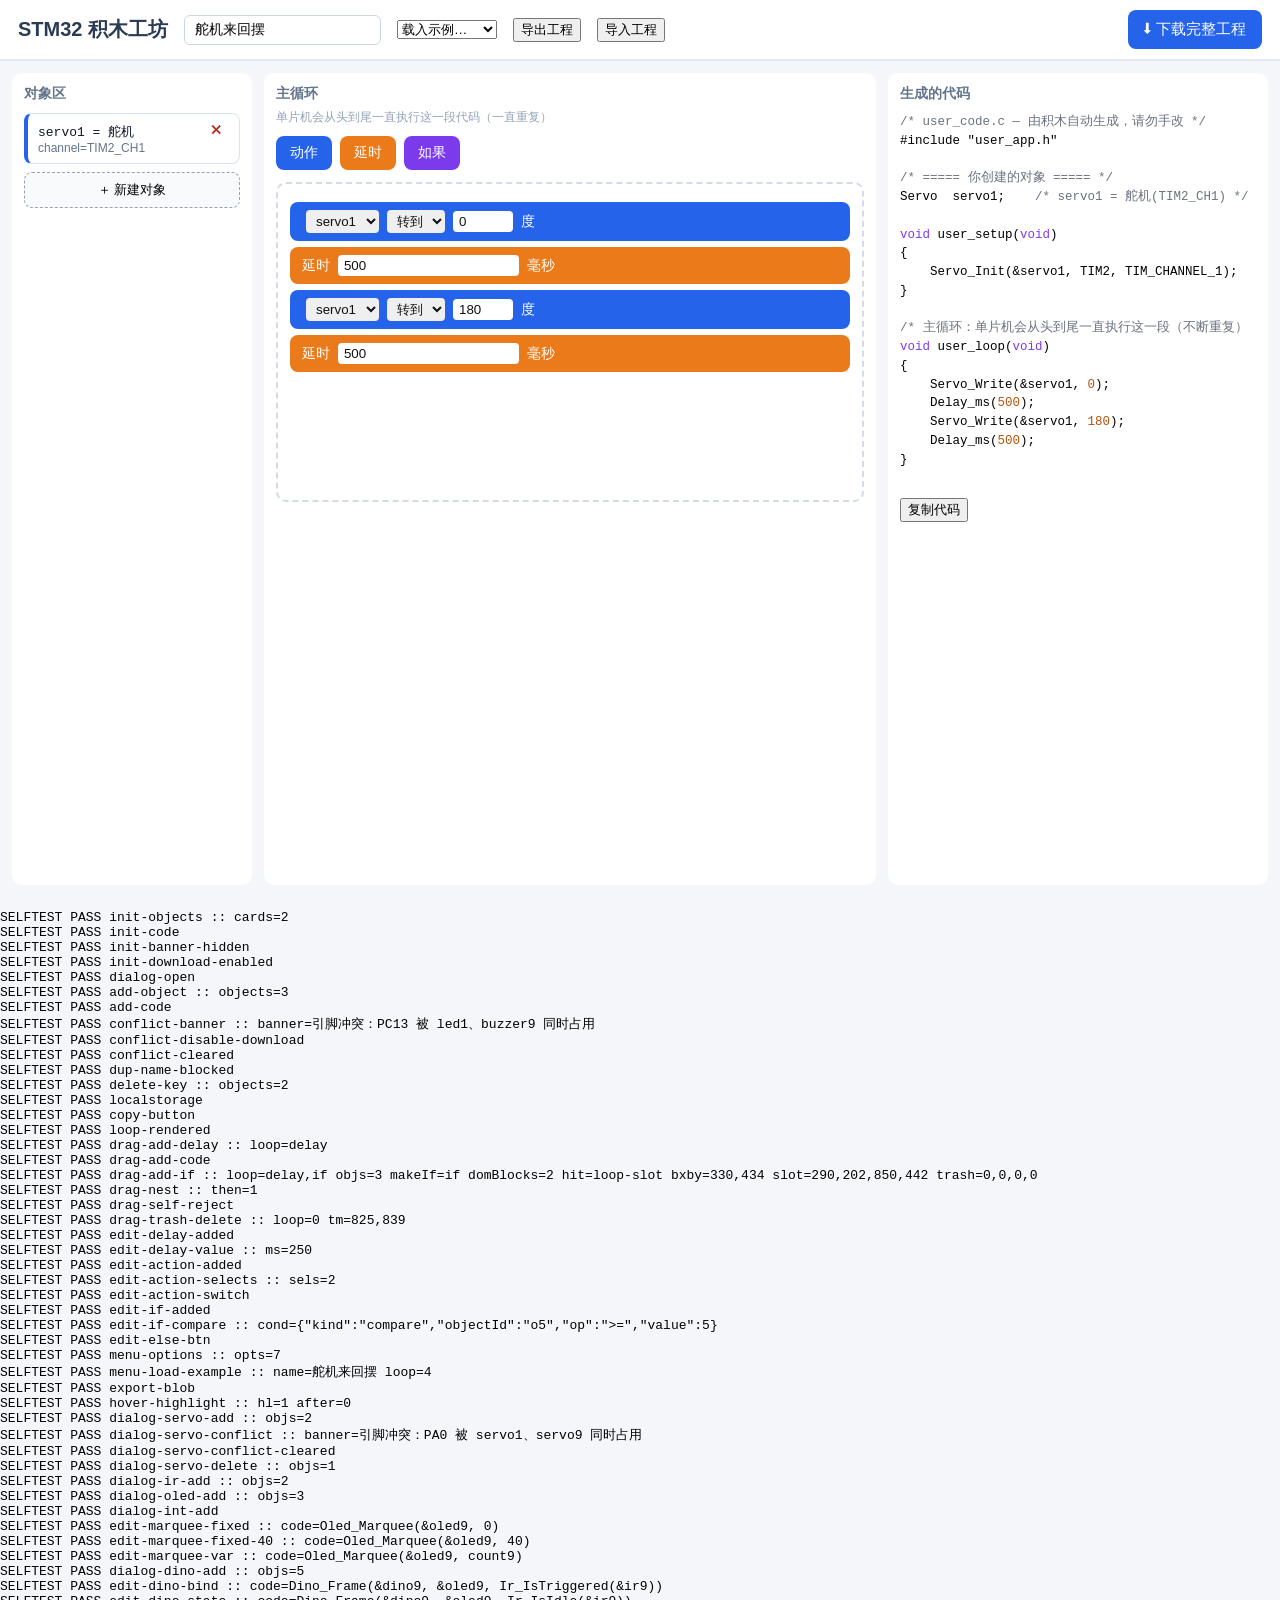
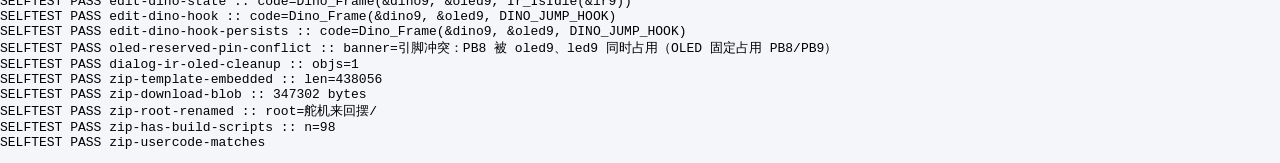
==== commit f4dc6c0b: "style: 组件类多参数动作改多行块（参数分行缩进、块更高不挤）；修复钩子选择被自动补选覆盖的回归 Co-Authored-By: Claude Fable 5.0 (1M context) <no" ====
--- a/web/_selftest.html
+++ b/web/_selftest.html
@@ -421,6 +421,11 @@
       dJumpSel.dispatchEvent(new Event("change", { bubbles: true }));
       rec("edit-dino-hook", document.getElementById("code-view").textContent.indexOf("Dino_Frame(&dino9, &oled9, DINO_JUMP_HOOK);") >= 0,
           "code=" + (document.getElementById("code-view").textContent.match(/Dino_Frame[^;]*/) || [""])[0]);
+      window.App.refresh();   // 再刷一轮：钩子选择不能被自动补选覆盖（回归）
+      rec("edit-dino-hook-persists",
+          document.getElementById("code-view").textContent.indexOf("Dino_Frame(&dino9, &oled9, DINO_JUMP_HOOK);") >= 0
+          && document.querySelectorAll("#loop-slot > .blk:last-child select")[3].value === "__hook__",
+          "code=" + (document.getElementById("code-view").textContent.match(/Dino_Frame[^;]*/) || [""])[0]);
 
       document.getElementById("btn-add-object").click();
       var ledBtn2 = Array.prototype.filter.call(document.querySelectorAll("#dlg-types button"),
--- a/web/css/style.css
+++ b/web/css/style.css
@@ -64,6 +64,7 @@
 /* T8 就地编辑 */
 .add-else-btn { display: block; margin: 4px 0 2px; background: rgba(255,255,255,0.25); color: #fff; border: 1px dashed rgba(255,255,255,0.6); border-radius: 6px; padding: 2px 8px; cursor: pointer; font-size: 12px; }
 .cond-edit select, .cond-edit input { margin: 0 3px; }
+.act-param-line { margin-top: 6px; padding-left: 12px; }   /* 组件类多参数动作：参数分行缩进，块更高不挤 */
 .toast { position: fixed; left: 50%; top: 70px; transform: translateX(-50%); background: #1e293b; color: #fff; padding: 8px 16px; border-radius: 8px; font-size: 14px; z-index: 99999; box-shadow: 0 6px 16px rgba(0,0,0,.25); }
 
 /* T9 代码行/悬停联动 */
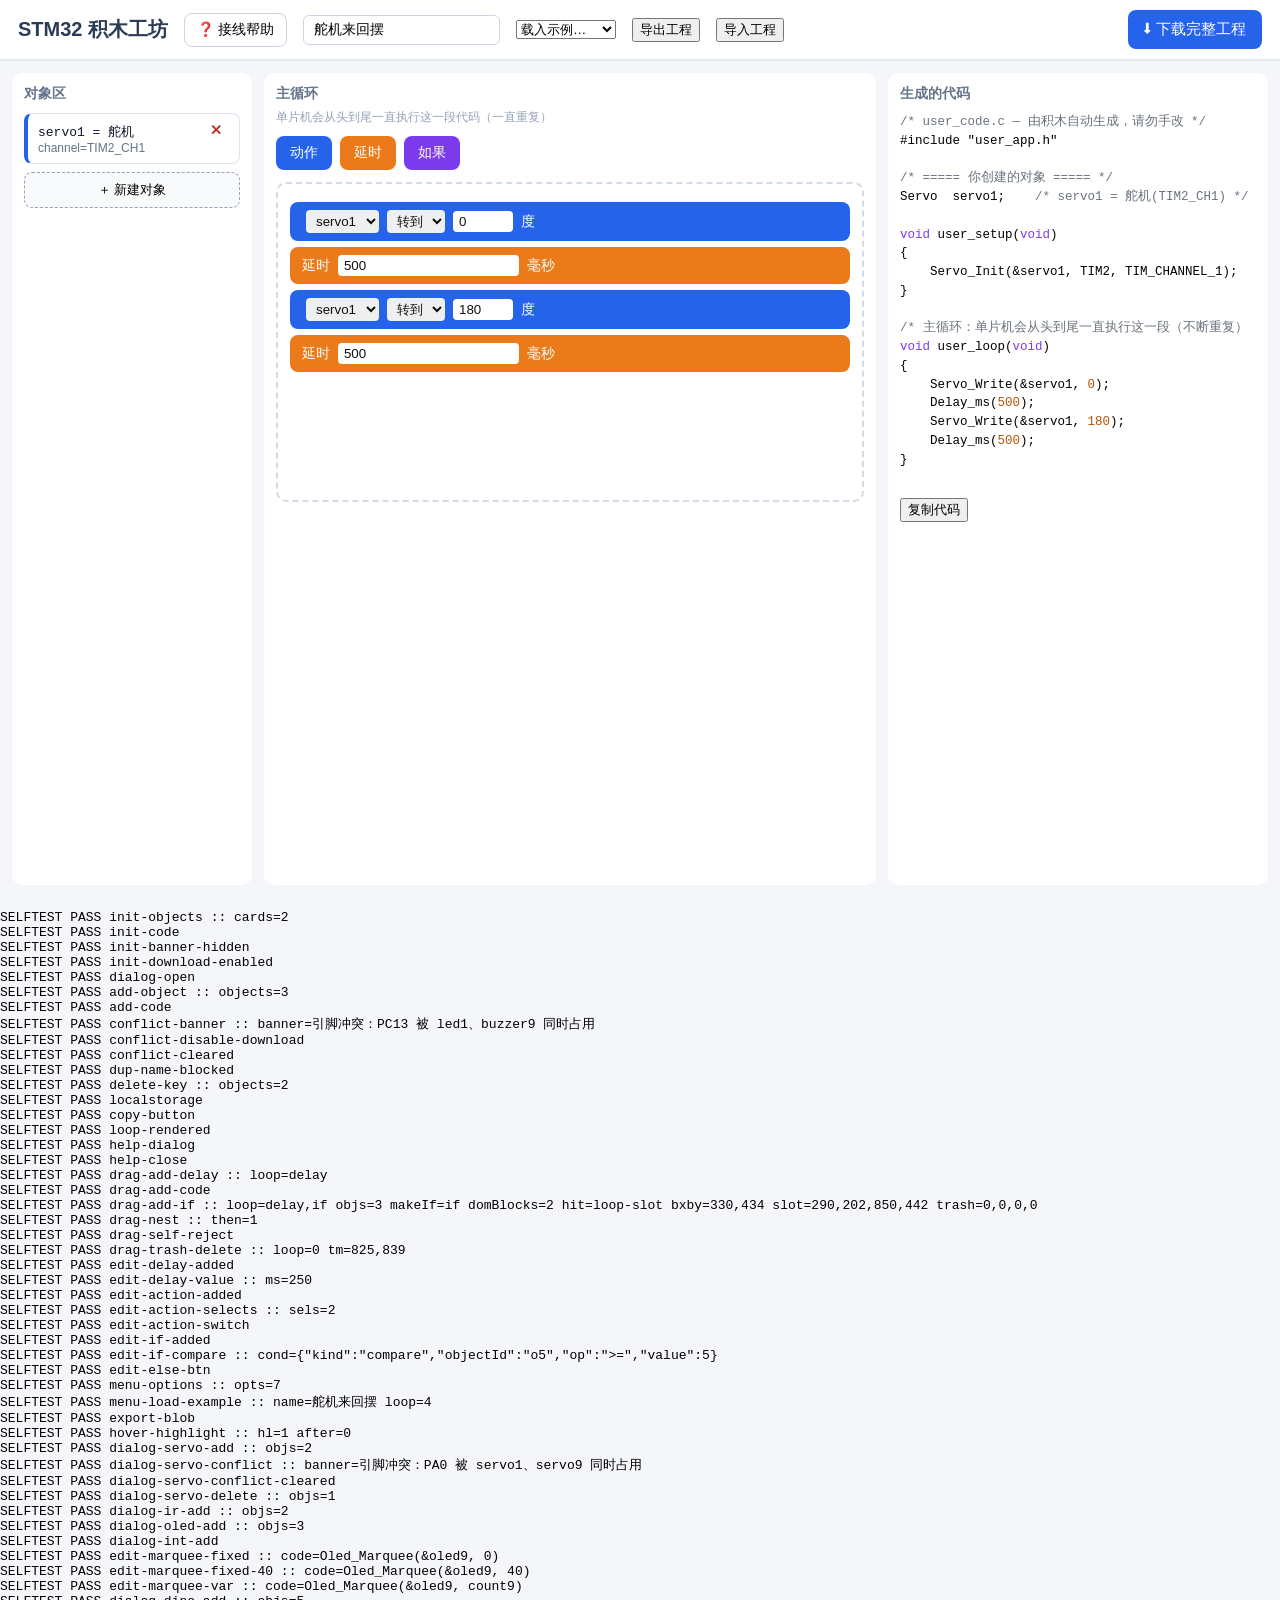
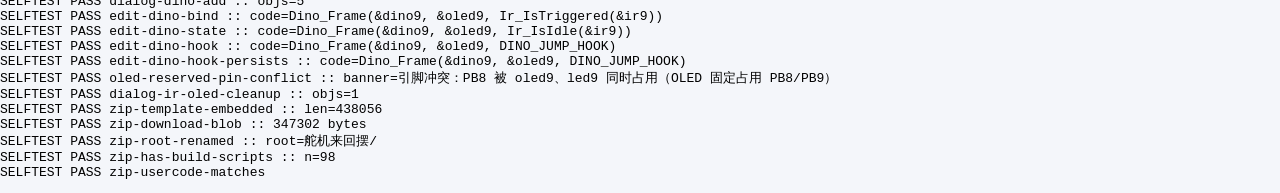
==== commit d1042791: "feat: 新手接线帮助弹窗（面包板结构 SVG 图/电源轨左右断开要点/供电与模块接线表/SWD 下载线） Co-Authored-By: Claude Fable 5.0 (1M context)" ====
--- a/web/_selftest.html
+++ b/web/_selftest.html
@@ -8,6 +8,7 @@
 <body>
 <header>
   <h1>STM32 积木工坊</h1>
+  <button id="btn-help" title="新手接线帮助：面包板结构、怎么供电、模块怎么接">❓ 接线帮助</button>
   <input id="project-name" type="text" value="我的工程" title="工程名（下载的文件夹名）">
   <select id="example-select"><option value="">载入示例…</option></select>
   <button id="btn-export">导出工程</button>
@@ -62,6 +63,71 @@
   <menu><button id="log-close" type="button">关闭</button></menu>
 </dialog>
 
+<dialog id="help-dialog">
+  <h3>新手接线帮助</h3>
+  <div class="help-body">
+    <h4>1. 面包板的内部构造（记住三条规则）</h4>
+    <svg viewBox="0 0 640 250" class="bb-svg" role="img" aria-label="面包板结构示意图">
+      <defs>
+        <pattern id="bbcol" width="38" height="38" patternUnits="userSpaceOnUse">
+          <rect x="6" y="2" width="16" height="34" rx="8" fill="#dbeafe" stroke="#93c5fd"/>
+        </pattern>
+      </defs>
+      <rect x="20" y="10" width="600" height="230" rx="10" fill="#fbfdff" stroke="#e2e8f0"/>
+      <line x1="32" y1="26" x2="298" y2="26" stroke="#dc2626" stroke-width="4" stroke-linecap="round"/>
+      <line x1="342" y1="26" x2="608" y2="26" stroke="#dc2626" stroke-width="4" stroke-linecap="round"/>
+      <line x1="32" y1="40" x2="298" y2="40" stroke="#2563eb" stroke-width="4" stroke-linecap="round"/>
+      <line x1="342" y1="40" x2="608" y2="40" stroke="#2563eb" stroke-width="4" stroke-linecap="round"/>
+      <line x1="320" y1="18" x2="320" y2="48" stroke="#fca5a5" stroke-width="2" stroke-dasharray="4 3"/>
+      <text x="320" y="14" text-anchor="middle" font-size="11" fill="#dc2626" font-weight="bold">断开！左右不相通</text>
+      <rect x="54" y="58" width="532" height="38" fill="url(#bbcol)"/>
+      <rect x="168" y="58" width="16" height="34" rx="8" fill="none" stroke="#2563eb" stroke-width="2"/>
+      <line x1="184" y1="58" x2="184" y2="50" stroke="#2563eb"/>
+      <line x1="184" y1="50" x2="228" y2="50" stroke="#2563eb"/>
+      <text x="232" y="54" font-size="11" fill="#2563eb">一列 5 孔内部连通</text>
+      <rect x="40" y="100" width="560" height="20" fill="#f1f5f9"/>
+      <line x1="40" y1="100" x2="600" y2="100" stroke="#cbd5e1" stroke-dasharray="5 4"/>
+      <line x1="40" y1="120" x2="600" y2="120" stroke="#cbd5e1" stroke-dasharray="5 4"/>
+      <text x="320" y="114" text-anchor="middle" font-size="11" fill="#64748b">中央凹槽：上下两半互不相通（芯片要跨着凹槽插）</text>
+      <rect x="54" y="124" width="532" height="38" fill="url(#bbcol)"/>
+      <line x1="32" y1="184" x2="298" y2="184" stroke="#2563eb" stroke-width="4" stroke-linecap="round"/>
+      <line x1="342" y1="184" x2="608" y2="184" stroke="#2563eb" stroke-width="4" stroke-linecap="round"/>
+      <line x1="32" y1="198" x2="298" y2="198" stroke="#dc2626" stroke-width="4" stroke-linecap="round"/>
+      <line x1="342" y1="198" x2="608" y2="198" stroke="#dc2626" stroke-width="4" stroke-linecap="round"/>
+      <line x1="320" y1="176" x2="320" y2="206" stroke="#fca5a5" stroke-width="2" stroke-dasharray="4 3"/>
+      <text x="320" y="226" text-anchor="middle" font-size="11" fill="#475569">红轨 = 正极（3V3）· 蓝轨 = 负极（GND）· 每条轨左右两段不通 → 左右都要各接一组</text>
+    </svg>
+    <ul>
+      <li><b>一列 5 孔相连</b>：同一竖列（凹槽上、下各算一列）的 5 个孔内部是通的——元件一只脚插进去，同列任意孔都和它连着。</li>
+      <li><b>中央凹槽隔断</b>：凹槽上方和下方互不相通，所以芯片/元件要<b>跨着凹槽</b>插。</li>
+      <li><b>电源轨左右断开</b>：红轨（+）和蓝轨（−）在<b>中间都有断点，左半段和右半段不是一回事</b>——所以左右两段要<b>各接一组 3V3 / GND</b>。偷懒办法：红-红、蓝-蓝各飞一根短线<b>跨过中间的断点桥接</b>，就只引一组。</li>
+    </ul>
+    <h4>2. 先给面包板"通上电"</h4>
+    <ul>
+      <li>单片机 <b>3V3</b> 脚 → 面包板<b>红轨</b>；<b>GND</b> 脚 → <b>蓝轨</b>（左右两段都要，共 4 根线）。</li>
+      <li>之后所有模块的 VCC 插红轨、GND 插蓝轨，不用每个模块单独往单片机拉两根线。</li>
+      <li>用 ST-Link 供电时板子就不用再插 USB 了。</li>
+    </ul>
+    <h4>3. 各模块怎么接</h4>
+    <table>
+      <tr><th>模块</th><th>VCC</th><th>GND</th><th>信号</th></tr>
+      <tr><td>按键</td><td>—</td><td>一端插蓝轨</td><td>另一端 → PA1（配「上拉」，另一端接 GND）</td></tr>
+      <tr><td>红外传感器</td><td>红轨 3V3</td><td>蓝轨</td><td>OUT → PA2（多数模块低电平触发）</td></tr>
+      <tr><td>LED 小灯珠</td><td>长脚(+) 串 220Ω 到红轨</td><td>短脚(−) 接信号脚</td><td>配「低电平亮，另一端接 3V3」</td></tr>
+      <tr><td>蜂鸣器（有源）</td><td>红轨 3V3</td><td>蓝轨</td><td>信号 → PB1（高电平触发款）</td></tr>
+      <tr><td>舵机</td><td><b>接 5V</b>（从板子 5V 脚单独引，别进 3V3 红轨）</td><td>蓝轨共地</td><td>信号 → PA0</td></tr>
+      <tr><td>OLED 屏</td><td>红轨 3V3</td><td>蓝轨</td><td>SCL→PB8、SDA→PB9（接反也能自动识别）</td></tr>
+      <tr><td>板载 LED</td><td colspan="3">无需接线（PC13，低电平亮）</td></tr>
+    </table>
+    <h4>4. 下载线（ST-Link → 板子 SWD 四孔）</h4>
+    <ul>
+      <li>3V3 → 3V3、GND → GND、SWDIO → PA13、SWCLK → PA14（板子靠内侧的一排 4 个孔，有丝印）。</li>
+    </ul>
+    <p class="help-tip">接线口诀：<b>先断电再接</b>；红只进红轨、黑只进蓝轨；插完先检查一遍再上电。拿不准就把积木和接线都截图问学长学姐。</p>
+  </div>
+  <menu><button id="help-close" type="button">关 闭</button></menu>
+</dialog>
+
 <script src="vendor/jszip.min.js"></script>
 <script src="js/catalog.js"></script>
 <script src="js/model.js"></script>
@@ -151,6 +217,14 @@
       rec("copy-button", !!document.getElementById("btn-copy"));
       rec("loop-rendered", document.getElementById("loop-slot").children.length >= 0);
 
+      // 7.5) 新手接线帮助弹窗
+      document.getElementById("btn-help").click();
+      var helpDlg = document.getElementById("help-dialog");
+      rec("help-dialog", helpDlg.open === true && helpDlg.textContent.indexOf("面包板") >= 0
+          && helpDlg.textContent.indexOf("断开") >= 0);
+      document.getElementById("help-close").click();
+      rec("help-close", helpDlg.open === false);
+
       // 8) 拖拽内核（合成指针事件：palette→画布 / 嵌套 / 自嵌套拒绝 / 垃圾桶删除）
       function pex(type, tgt, ex, ey) {
         tgt.dispatchEvent(new PointerEvent(type, {
--- a/web/css/style.css
+++ b/web/css/style.css
@@ -79,3 +79,17 @@
 #btn-build:disabled, #btn-flash:disabled { background: #cbd5e1; cursor: not-allowed; }
 #log-dialog { min-width: 560px; max-width: 82vw; }
 #log-view { background: #0f172a; color: #e2e8f0; padding: 10px 12px; border-radius: 8px; max-height: 55vh; min-width: 520px; overflow: auto; font-size: 12px; line-height: 1.5; white-space: pre-wrap; word-break: break-all; }
+
+/* 新手接线帮助 */
+#btn-help { border: 1px solid #cbd5e1; background: #fff; border-radius: 8px; padding: 7px 12px; cursor: pointer; font-size: 14px; white-space: nowrap; }
+#btn-help:hover { background: #f1f5f9; }
+#help-dialog { max-width: 92vw; }
+.help-body { max-width: 660px; max-height: 62vh; overflow: auto; font-size: 13.5px; line-height: 1.65; color: #1e293b; }
+.help-body h4 { margin: 14px 0 6px; color: #2b3a55; }
+.help-body ul { margin: 4px 0; padding-left: 20px; }
+.help-body li { margin: 3px 0; }
+.help-body table { border-collapse: collapse; font-size: 12.5px; width: 100%; }
+.help-body th, .help-body td { border: 1px solid #cbd5e1; padding: 4px 8px; text-align: left; }
+.help-body th { background: #f1f5f9; }
+.bb-svg { width: 100%; height: auto; margin: 6px 0; }
+.help-tip { background: #fef9c3; border: 1px solid #fde047; border-radius: 8px; padding: 6px 10px; font-size: 13px; }
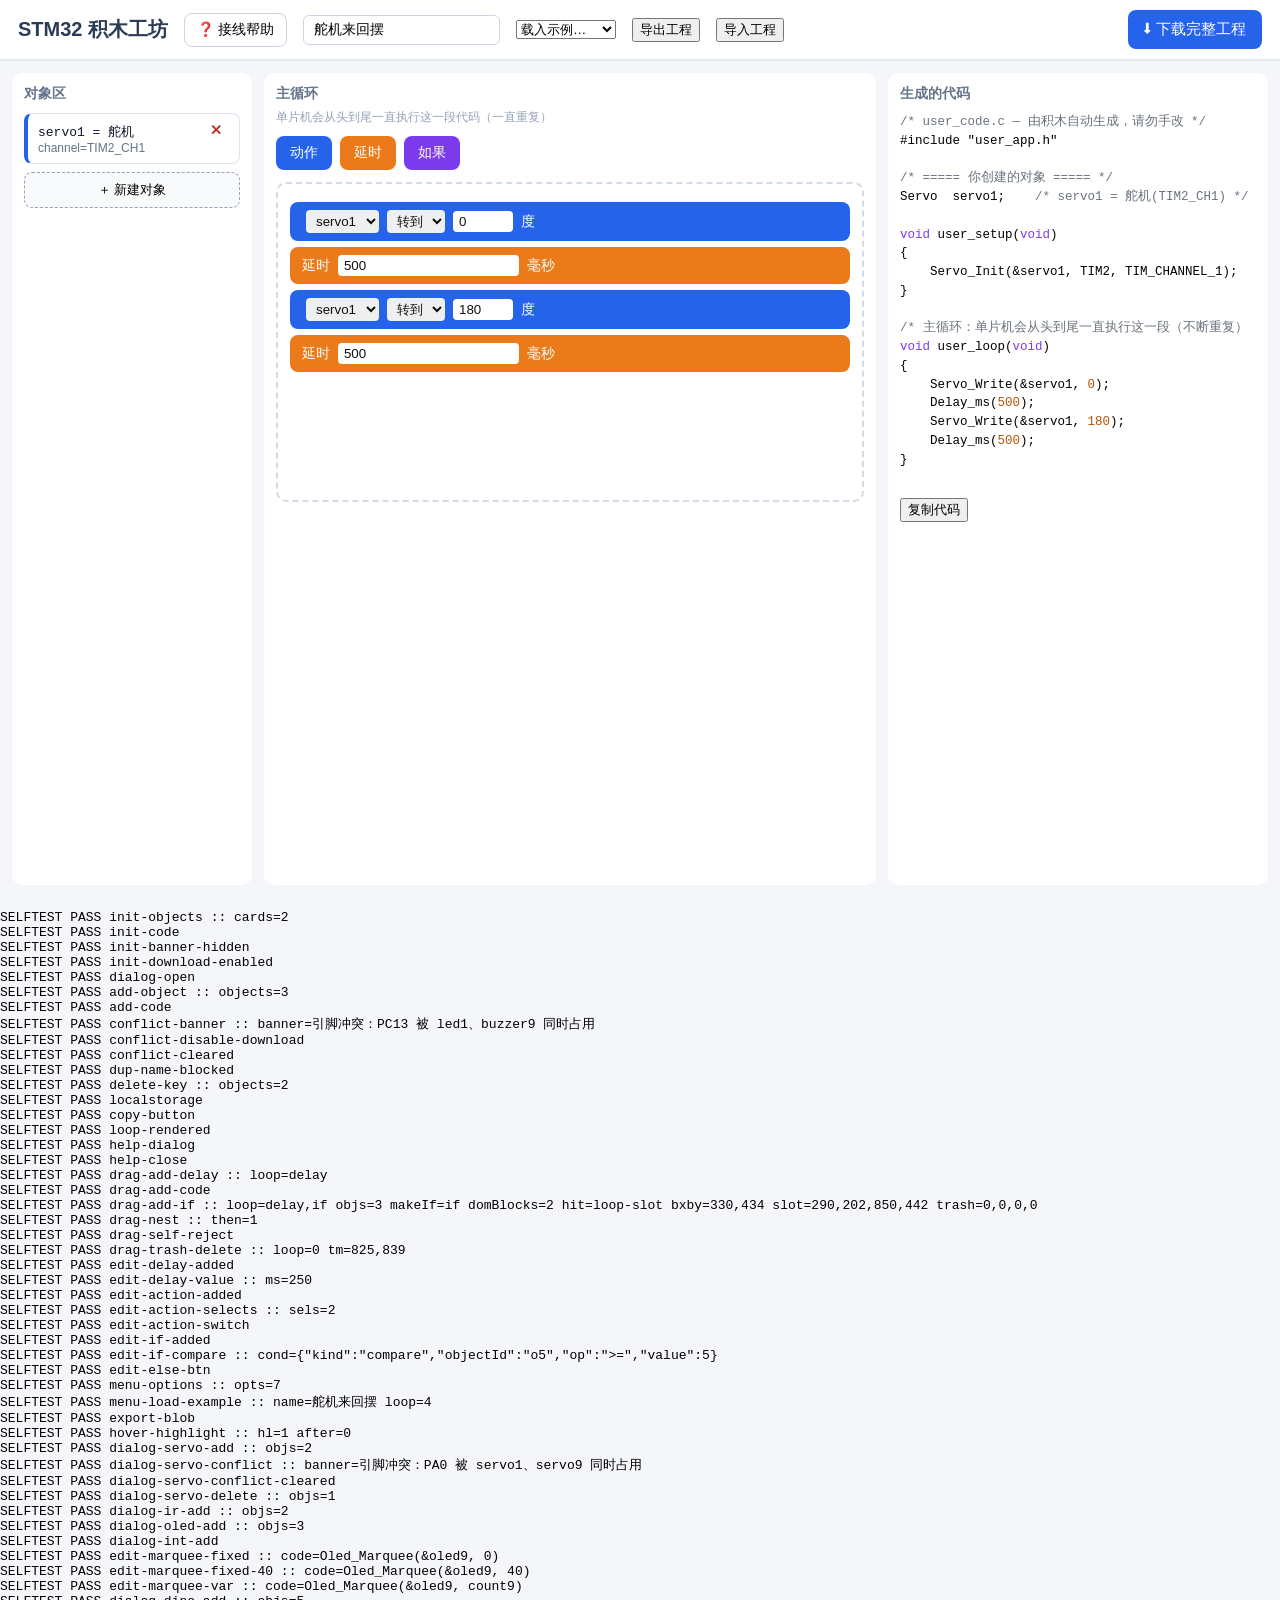
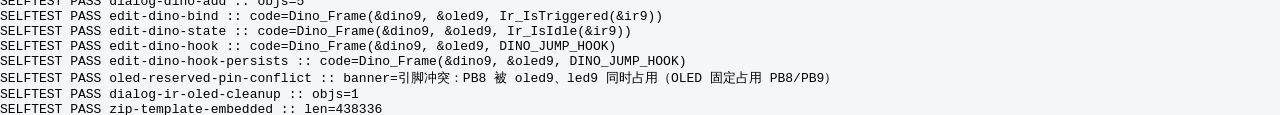
==== commit dbaedc59: "feat: Docker/NAS 远程编译模式（系统工具链双模式 + 固件 hex/bin 下载 + 烧录按钮自动降级） - serve: HOST 环境变量、/api/download（hex/bi" ====
--- a/web/_selftest.html
+++ b/web/_selftest.html
@@ -60,6 +60,10 @@
 <dialog id="log-dialog">
   <h3 id="log-title">编译中…</h3>
   <pre id="log-view"></pre>
+  <div id="log-actions" class="hidden">
+    <a id="dl-hex" download>⬇ 下载 .hex（到电脑上烧录用）</a>
+    <a id="dl-bin" download>⬇ 下载 .bin</a>
+  </div>
   <menu><button id="log-close" type="button">关闭</button></menu>
 </dialog>
 
@@ -586,6 +590,10 @@
       var ok = title.textContent.indexOf("✅") >= 0;
       lines.push("SELFTEST " + (ok ? "PASS" : "FAIL") + " bridge-compile-click :: " + title.textContent
         + " :: " + document.getElementById("log-view").textContent.slice(0, 80).replace(/\n/g, " "));
+      var dlHex = document.getElementById("dl-hex");
+      lines.push("SELFTEST " + (dlHex && dlHex.getAttribute("href") && dlHex.getAttribute("href").indexOf("ext=hex") >= 0
+          && !document.getElementById("log-actions").classList.contains("hidden") ? "PASS" : "FAIL")
+        + " bridge-download-link :: href=" + (dlHex ? String(dlHex.getAttribute("href")).slice(-36) : "null"));
       pre.textContent += "\n" + lines.join("\n");
     })();
   }, 200);
--- a/web/css/style.css
+++ b/web/css/style.css
@@ -79,6 +79,9 @@
 #btn-build:disabled, #btn-flash:disabled { background: #cbd5e1; cursor: not-allowed; }
 #log-dialog { min-width: 560px; max-width: 82vw; }
 #log-view { background: #0f172a; color: #e2e8f0; padding: 10px 12px; border-radius: 8px; max-height: 55vh; min-width: 520px; overflow: auto; font-size: 12px; line-height: 1.5; white-space: pre-wrap; word-break: break-all; }
+#log-actions { display: flex; gap: 8px; margin-top: 8px; }
+#log-actions a { flex: 1; text-align: center; background: #0d9488; color: #fff; border-radius: 8px; padding: 9px 10px; font-size: 13px; text-decoration: none; }
+#log-actions a:hover { background: #0f766e; }
 
 /* 新手接线帮助 */
 #btn-help { border: 1px solid #cbd5e1; background: #fff; border-radius: 8px; padding: 7px 12px; cursor: pointer; font-size: 14px; white-space: nowrap; }
